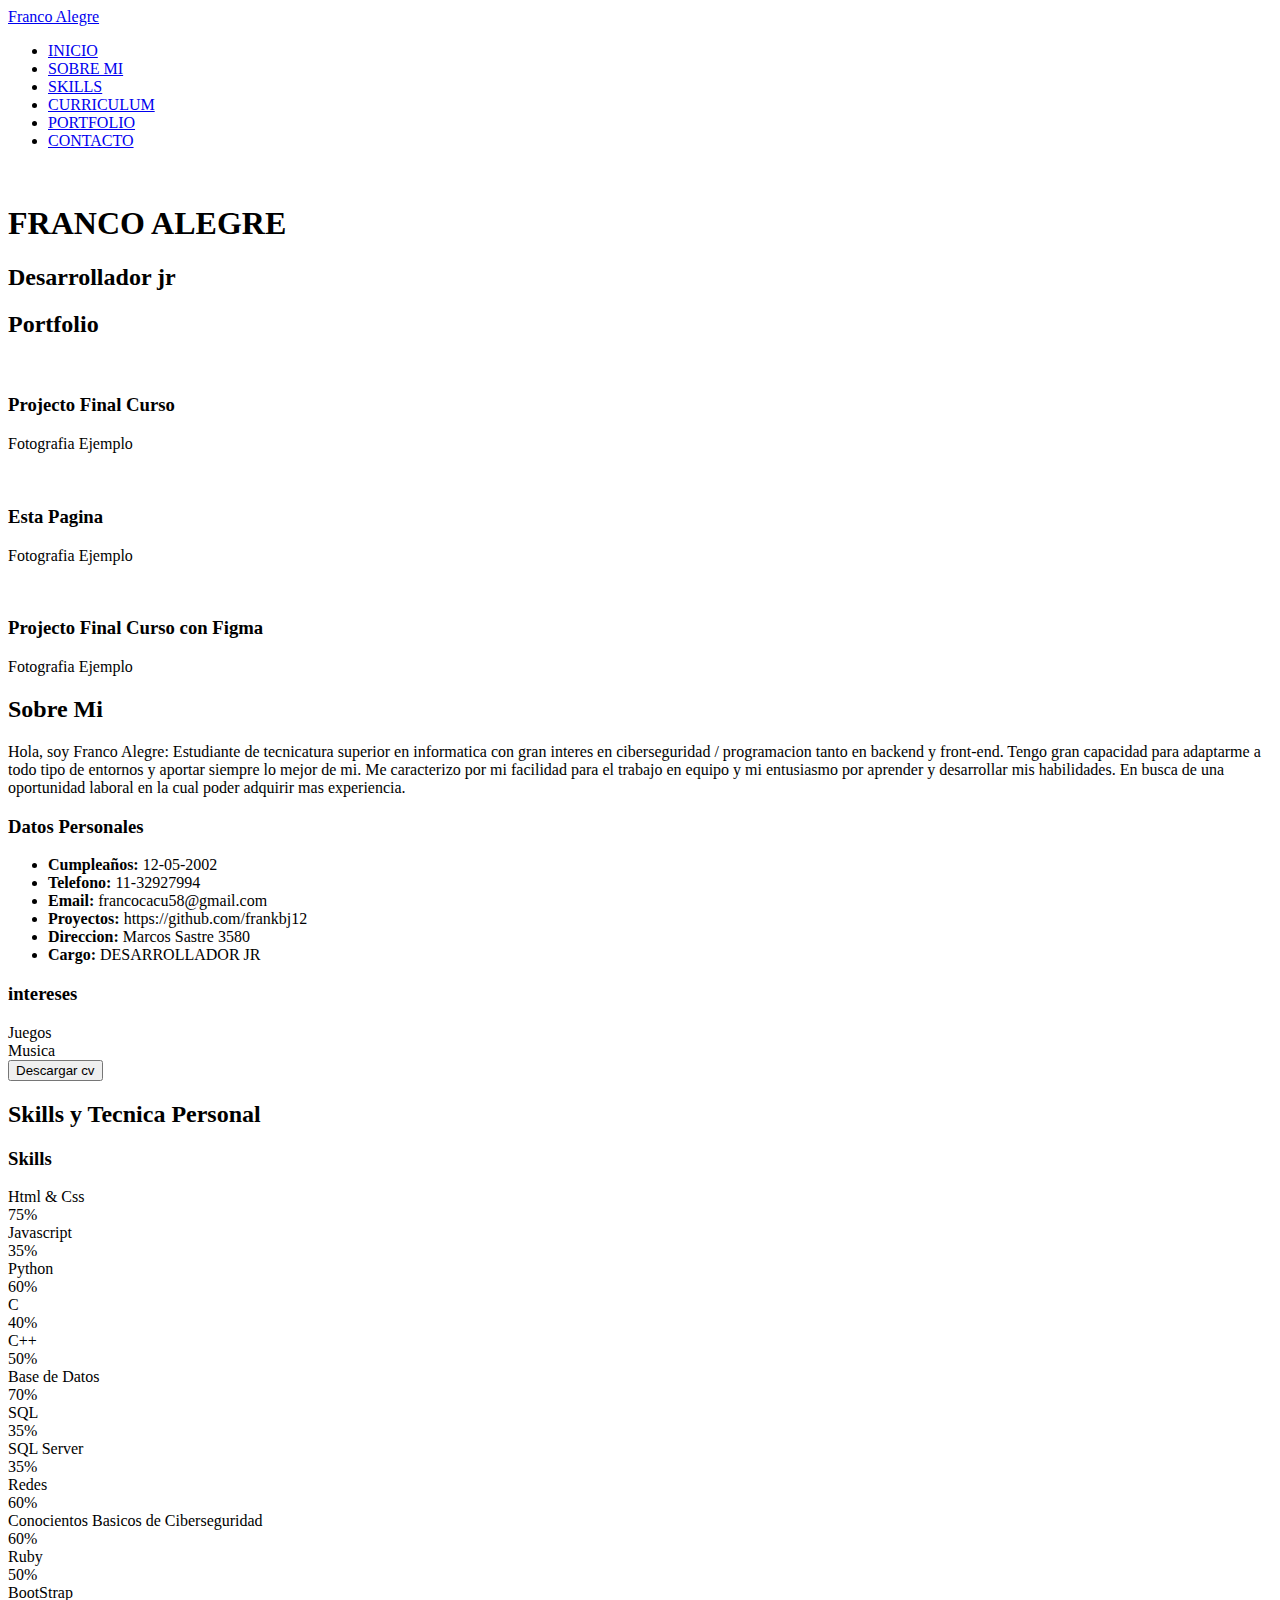
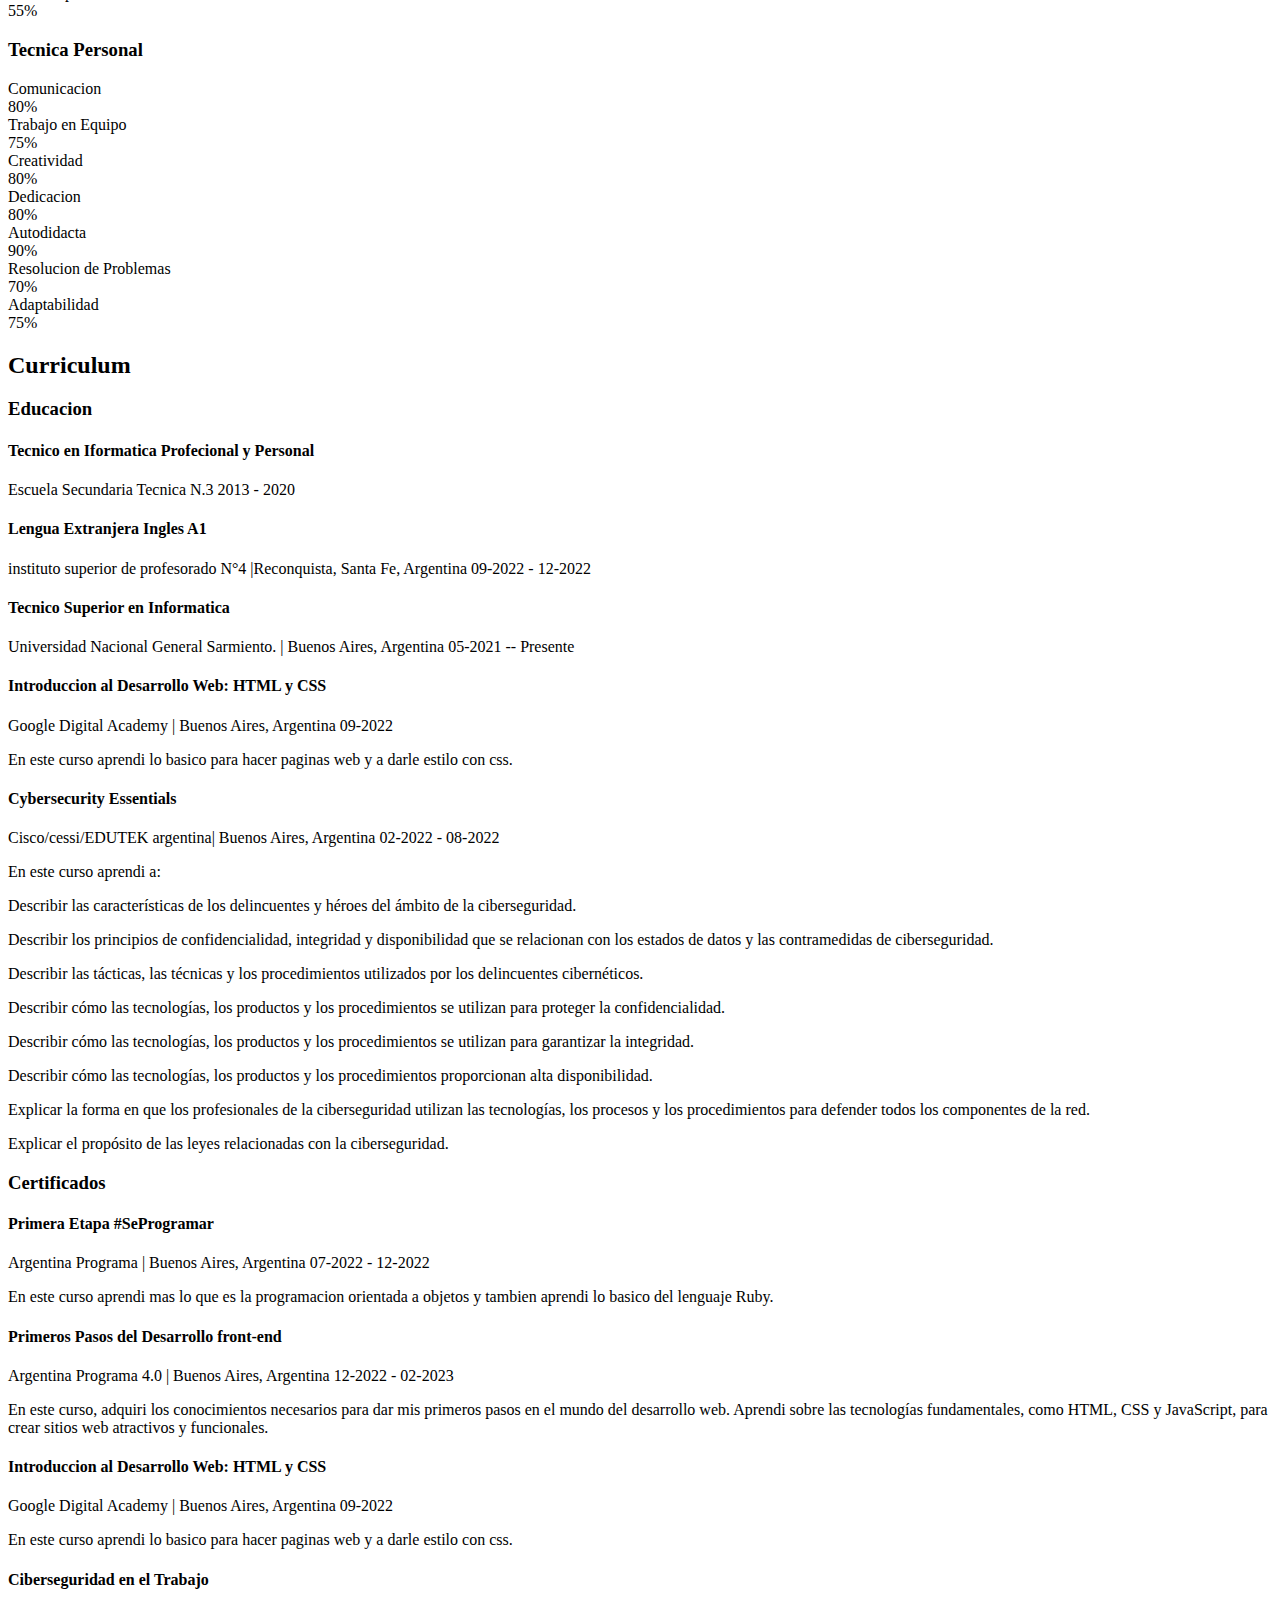
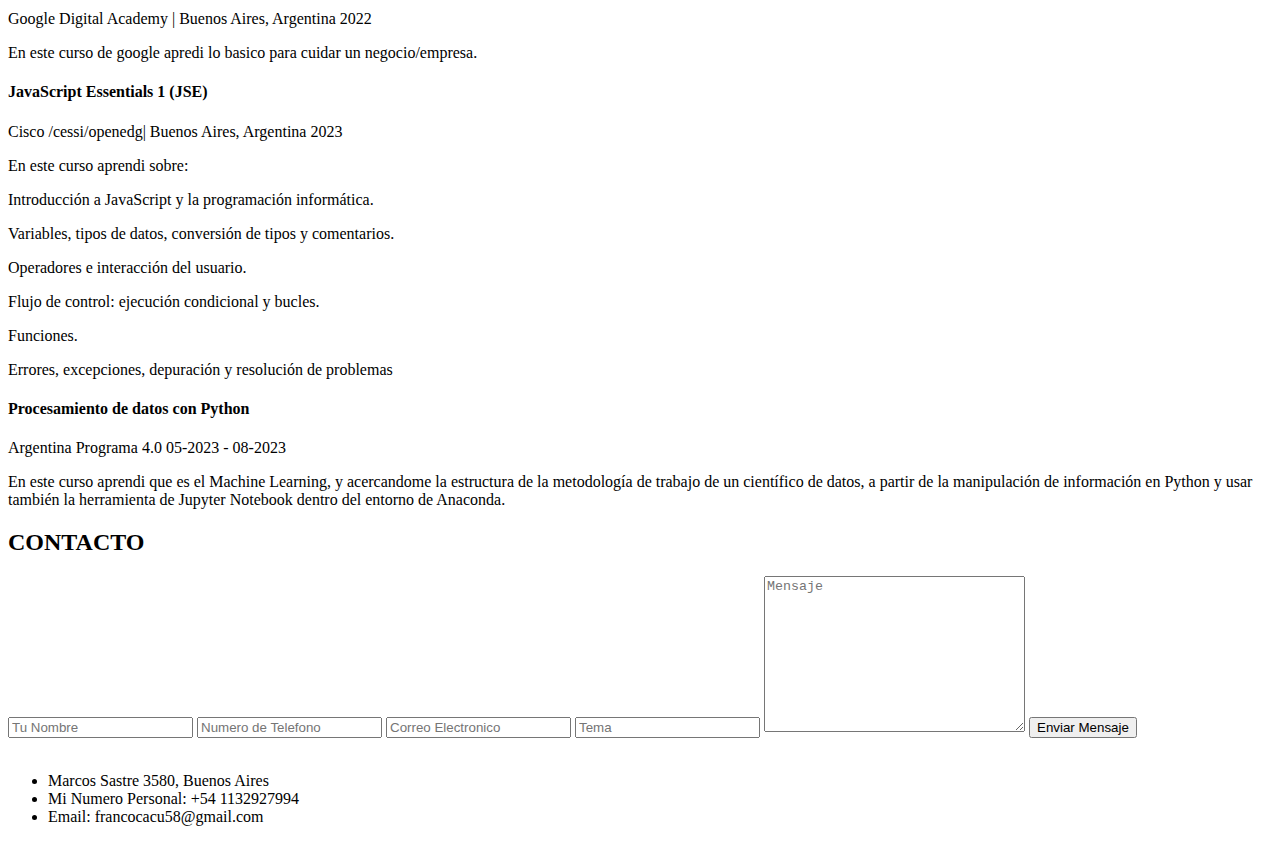
==== webR/index.html @ b2e6edff "cambios en la pagina personal logo y cv" ====
<!DOCTYPE html>
<html lang="en">
<head>
    <meta charset="UTF-8">
    <meta name="viewport" content="width=device-width, initial-scale=1.0">
    <link rel="stylesheet" href="https://cdnjs.cloudflare.com/ajax/libs/font-awesome/6.4.2/css/all.min.css" integrity="sha512-z3gLpd7yknf1YoNbCzqRKc4qyor8gaKU1qmn+CShxbuBusANI9QpRohGBreCFkKxLhei6S9CQXFEbbKuqLg0DA==" crossorigin="anonymous" referrerpolicy="no-referrer" />
    <title>Portfolio</title>
    <link rel="stylesheet" href="style.css">
</head>
<body>
    
    <div class="contenedor-header">
        <header>
            <div class="logo">
                <a href="#">Franco Alegre </a></a>
            </div>
            <nav id="nav">
                <ul>
                    <li><a href="#inicio" onclick="seleccionar()">INICIO</a></li>
                    <li><a href="#sobremi" onclick="seleccionar()">SOBRE MI</a></li>      
                    <li><a href="#skills" onclick="seleccionar()">SKILLS</a></li>   
                    <li><a href="#curriculum" onclick="seleccionar()">CURRICULUM</a></li>   
                    <li><a href="#portfolio" onclick="seleccionar()">PORTFOLIO</a></li>   
                    <li><a href="#contacto" onclick="seleccionar()">CONTACTO</a></li>   
                </ul>
            </nav>
            <div class="nav-responsive" onclick="mostrarOcultarMenu()">
                <i class="fa-solid fa-bars"></i>
            </div>
        </header>
    </div>
    <section id="inicio" class="inicio">
        <div class="contenido-banner">
            <div class="contenedor-img">
                <img src="img/IMG-20211211-WA0140.jpg" alt="">
            </div>
            <h1>FRANCO ALEGRE</h1>
            <h2>Desarrollador jr</h2>
            <div class="redes">
                <a href="#"><i class="fa-brands fa-facebook"></i></a>
                <a href="https://www.linkedin.com/in/franco-alegre-160b20233/"><i class="fa-brands fa-linkedin"></i></a>
                <a href="https://github.com/frankbj12"><i class="fa-brands fa-github"></i></a>
            </div>        
        </div>
   
    </section>
    
    <section id="portfolio" class="portfolio">
        <div class="contenido-section">
            <h2>Portfolio</h2>
            <div class="galeria">
                <div class="proyecto">
                    <img src="img/proeject.png" alt="">
                    <div class="overlay">
                        <h3>Projecto Final Curso</h3>
                        <p>Fotografia Ejemplo</p>
                    </div>
                </div>
                <div class="proyecto">
                    <img src="img/iam.png" alt="">
                    <div class="overlay">
                        <h3>Esta Pagina</h3>
                        <p>Fotografia Ejemplo</p>
                    </div>
                </div>
                <div class="proyecto">
                    <img src="img/RESTAURANT.png" alt="">
                    <div class="overlay">
                        <h3>Projecto Final Curso con Figma</h3>
                        <p>Fotografia Ejemplo</p>
                    </div>
                </div>
            </div>
        </div>
    </section>

    <section id="sobremi" class="sobremi">
        <div class="contenido-section">
            <h2>Sobre Mi</h2>
            <p><span>Hola, soy Franco Alegre</span>: Estudiante de tecnicatura superior en informatica con  gran interes en ciberseguridad / programacion tanto en backend y front-end. Tengo gran capacidad para adaptarme a todo tipo de entornos y aportar siempre lo mejor  de mi. Me caracterizo por mi facilidad para el trabajo en equipo y mi entusiasmo por aprender y desarrollar mis habilidades. En busca de una oportunidad laboral en la cual poder adquirir mas experiencia.</p>
            <div class="fila">
                <div class="col">
                    <h3>Datos Personales</h3>
                    <ul>
                        <li>
                            <strong>Cumpleaños:</strong>
                            12-05-2002
                        </li>
                        <li>
                            <strong>Telefono:</strong>
                            11-32927994
                        </li>
                        <li>
                            <strong>Email:</strong>
                            francocacu58@gmail.com
                        </li>
                        <li>
                            <strong>Proyectos:</strong>
                            https://github.com/frankbj12
                        </li>
                        <li>
                            <strong>Direccion:</strong>
                            Marcos Sastre 3580
                        </li>  
                        <li>
                            <strong>Cargo:</strong>
                            <span>DESARROLLADOR JR</span>
                       </li> 
                    </ul>
                </div>   
            <div class="col">
                <h3>intereses</h3>
                <div class="contenedor-intereses">
                    <div class="interes">
                        <i class="fa-solid fa-gamepad"></i>
                        <span>Juegos</span>
                    </div>
                    <div class="interes">
                        <i class="fa-solid fa-headphones"></i>
                        <span>Musica</span>
                    </div>

                </div>
            </div>
            <button>
                Descargar cv  <a href="img/franco alegre cv.pdf"download="cv-pdf" ><i class="fa-sharp fa-solid fa-download"></i></a>                            
                <span class="overlay"></span>
            </button>
        </div>
    </section>

    <section class="skills" id="skills">
        <div class="contenido-section">
            <h2> Skills y Tecnica Personal</h2>
            <div class="fila">
                <div class="col">
                    <h3> Skills</h3>
                    <div class="skill">
                        <span>Html & Css</span>
                        <div class="barra-skill">
                            <div class="progreso">
                                <span>75%</span>
                            </div>
                        </div>
                    </div>
                    <div class="skill">
                        <span>Javascript</span>
                        <div class="barra-skill">
                            <div class="progreso">
                                <span>35%</span>
                            </div>
                        </div>
                    </div>
                    <div class="skill">
                        <span>Python</span>
                        <div class="barra-skill">
                            <div class="progreso">
                                <span>60%</span>
                            </div>
                        </div>
                    </div>
                    <div class="skill">
                       <span>C</span>
                       <div class="barra-skill">
                            <div class="progreso">
                                <span>40%</span>
                            </div>
                        </div>
                    </div>
                    <div class="skill">
                        <span>C++</span>
                        <div class="barra-skill">
                        <div class="elemento-a-animar"></div>
                            <div class="progreso">
                                <span>50%</span>
                            </div>
                        </div>
                    </div>
                    <div class="skill">
                        <span>Base de Datos</span>
                        <div class="barra-skill">
                            <div class="progreso">
                                <span>70%</span>
                            </div>
                        </div>
                    </div>
                    <div class="skill">
                        <span>SQL</span>
                        <div class="barra-skill">
                            <div class="progreso">
                                <span>35%</span>
                            </div>
                        </div>
                    </div>
                    <div class="skill">
                        <span>SQL Server</span>
                        <div class="barra-skill">
                            <div class="progreso">
                                <span>35%</span>
                            </div>
                        </div>
                    </div>
                    <div class="skill">
                        <span>Redes</span>
                        <div class="barra-skill">
                            <div class="progreso">
                                <span>60%</span>
                            </div>
                        </div>
                    </div>
                    <div class="skill">
                        <span>Conocientos Basicos de Ciberseguridad</span>
                        <div class="barra-skill">
                            <div class="progreso">
                                <span>60%</span>
                            </div>
                      </div>
                    </div>
                    <div class="skill">
                        <span>Ruby</span>
                        <div class="barra-skill">
                            <div class="progreso">
                                <span>50%</span>
                            </div>
                        </div>
                    </div>
                    <div class="skill">
                    <span>BootStrap</span>
                        <div class="barra-skill">
                        <div class="progreso">
                            <span>55%</span>
                        </div>
                    </div>
                </div>
            </div>
            <div class="col">
                <h3>Tecnica Personal</h3>
                <div class="skill">
                    <span>Comunicacion</span>
                    <div class="barra-skill">
                        <div class="progreso">
                            <span>80%</span>
                        </div>
                    </div>
                </div>
                <div class="skill">
                    <span>Trabajo en Equipo</span>
                    <div class="barra-skill">
                        <div class="progreso">
                            <span>75%</span>
                        </div>
                    </div>
                </div>
                <div class="skill">
                    <span>Creatividad</span>
                    <div class="barra-skill">
                        <div class="progreso">
                            <span>80%</span>
                        </div>
                    </div>
                </div>
                <div class="skill">
                   <span>Dedicacion</span>
                   <div class="barra-skill">
                        <div class="progreso">
                            <span>80%</span>
                        </div>
                    </div>
                </div>
                <div class="skill">
                    <span>Autodidacta</span>
                    <div class="barra-skill">
                        <div class="progreso">
                            <span>90%</span>
                        </div>
                    </div>
                </div>
                <div class="skill">
                    <span>Resolucion de Problemas</span>
                    <div class="barra-skill">
                        <div class="progreso">
                            <span>70%</span>
                        </div>
                    </div>
                </div>
                <div class="skill">
                    <span>Adaptabilidad</span>
                    <div class="barra-skill">
                        <div class="progreso">
                            <span>75%</span>
                        </div>
                    </div>
                </div>
            </div>
        </div>
        </div>
    </section>

    <section id="curriculum" class="curriculum">
        <div class="contenido-section">
            <h2>Curriculum</h2>
            <div class="fila">
                <div class="col izquierda">
                    <h3>Educacion</h3>
                    <div class="item izq">
                        <h4>Tecnico en Iformatica Profecional y Personal</h4>
                        <span class="casa">Escuela Secundaria Tecnica N.3</span>
                        <span class="fecha">2013 - 2020</span>
                        <div class="conectori">
                            <div class="circuloi"></div>
                        </div>
                    </div>
                    <div class="item izq">
                        <h4>Lengua Extranjera Ingles A1</h4>
                        <span class="casa">instituto superior de profesorado N°4 |Reconquista, Santa Fe, Argentina</span>
                        <span class="fecha">09-2022 - 12-2022</span>

                        <div class="conectori">
                            <div class="circuloi"></div>
                        </div>
                    </div>
                    <div class="item izq">
                        <h4>Tecnico Superior  en Informatica</h4>
                        <span class="casa">Universidad Nacional General Sarmiento. | Buenos Aires, Argentina</span>
                        <span class="fecha">05-2021 -- Presente</span>

                        <div class="conectori">
                            <div class="circuloi"></div>
                        </div>
                    </div>
                    <div class="item izq">
                        <h4>Introduccion al Desarrollo Web: HTML y CSS</h4>
                        <span class="casa">Google Digital Academy | Buenos Aires, Argentina</span>
                        <span class="fecha"> 09-2022</span>
                        <p>En este curso aprendi lo basico para hacer paginas web y a darle estilo con css.</p>
                        <div class="conectori">
                            <div class="circuloi"></div>
                        </div>
                    </div>
                    <div class="item izq">
                        <h4>Cybersecurity Essentials</h4>
                        <span class="casa">Cisco/cessi/EDUTEK argentina| Buenos Aires, Argentina</span>
                        <span class="fecha">02-2022 - 08-2022</span>
                        <p>En este curso aprendi a:
                        <p>Describir las características de los delincuentes y héroes del ámbito de la ciberseguridad.</p>
                        <p>Describir los principios de confidencialidad, integridad y disponibilidad que se relacionan con los estados de datos y las contramedidas de ciberseguridad.</p>
                        <p>Describir las tácticas, las técnicas y los procedimientos utilizados por los delincuentes cibernéticos.</p>
                        <p>Describir cómo las tecnologías, los productos y los procedimientos se utilizan para proteger la confidencialidad.</p>
                        <p>Describir cómo las tecnologías, los productos y los procedimientos se utilizan para garantizar la integridad.</p>
                        <p>Describir cómo las tecnologías, los productos y los procedimientos proporcionan alta disponibilidad.</p>
                        <p>Explicar la forma en que los profesionales de la ciberseguridad utilizan las tecnologías, los procesos y los procedimientos para defender todos los componentes de la red.</p>
                        <p>Explicar el propósito de las leyes relacionadas con la ciberseguridad.</p>
                        </p>
                        <div class="conectori">
                            <div class="circuloi"></div>
                        </div>
                    </div>
                </div>

                <div class="col derecha">
                    <h3>Certificados</h3>
                    <div class="item der">
                        <h4>Primera Etapa  #SeProgramar</h4>
                        <span class="casa">Argentina Programa | Buenos Aires, Argentina</span>
                        <span class="fecha">07-2022 - 12-2022</span>
                        <p>En este curso aprendi mas lo que es la programacion orientada a objetos y tambien aprendi lo basico del lenguaje Ruby.</p>
                        <div class="conectord">
                            <div class="circulod"></div>
                        </div>
                    </div>
                    <div class="item der">
                        <h4>Primeros Pasos del Desarrollo front-end</h4>
                        <span class="casa">Argentina Programa 4.0 | Buenos Aires, Argentina</span>
                        <span class="fecha">12-2022 - 02-2023</span>
                        <p>En este curso, adquiri los conocimientos necesarios para dar mis primeros pasos en el mundo del desarrollo web. Aprendi sobre las tecnologías fundamentales, como HTML, CSS y JavaScript, para crear sitios web atractivos y funcionales.</p>
                        <div class="conectord">
                            <div class="circulod"></div>
                        </div>
                    </div>
                    <div class="item der">
                        <h4>Introduccion al Desarrollo Web: HTML y CSS</h4>
                        <span class="casa">Google Digital Academy | Buenos Aires, Argentina</span>
                        <span class="fecha"> 09-2022</span>
                        <p>En este curso aprendi lo basico para hacer paginas web y a darle estilo con css.</p>
                        <div class="conectord">
                            <div class="circulod"></div>
                        </div>
                    </div>
                    <div class="item der">
                        <h4>Ciberseguridad en el Trabajo</h4>
                        <span class="casa">Google Digital Academy | Buenos Aires, Argentina</span>
                        <span class="fecha">2022</span>
                        <P>En este curso de google apredi lo basico para cuidar un negocio/empresa.</P>
                        <div class="conectord">
                            <div class="circulod"></div>
                        </div>
                    </div>
                    <div class="item der">
                        <h4>JavaScript Essentials 1 (JSE)</h4>
                        <span class="casa">Cisco /cessi/openedg| Buenos Aires, Argentina</span>
                        <span class="fecha">2023</span>
                        <p>En este curso aprendi sobre:
                        <p>Introducción a JavaScript y la programación informática.</p>
                        <p>Variables, tipos de datos, conversión de tipos y comentarios.</p>
                        <p>Operadores e interacción del usuario.</p>
                        <p>Flujo de control: ejecución condicional y bucles.</p>
                        <p>Funciones.</p>
                        <p>Errores, excepciones, depuración y resolución de problemas</p></p>
                        <div class="conectord">
                            <div class="circulod"></div>
                        </div>
                    </div>
                    <div class="item der">
                        <h4>Procesamiento de datos con Python</h4>
                        <span class="casa">Argentina Programa 4.0</span>
                        <span class="fecha">05-2023 - 08-2023</span>
                        <p>En este curso aprendi que es el  Machine Learning, y acercandome la estructura de la metodología de trabajo de un científico de datos, a partir de la manipulación de información en Python y usar también la herramienta de Jupyter Notebook dentro del entorno de Anaconda.</p>
                        <div class="conectord">
                            <div class="circulod"></div>
                        </div>
                    </div>
                </div>
            </div>
        </div>
    </section>



    <section id="contacto" class="contacto">
        <div class="contenido-section">
            <h2>CONTACTO</h2>
            <div class="fila">
                <!-- -->
                <div class="col">
                    <input type="text" placeholder="Tu Nombre">
                    <input type="text" placeholder="Numero de Telefono">
                    <input type="text" placeholder="Correo Electronico">
                    <input type="text" placeholder="Tema">
                    <textarea name="" id="" cols="30" rows="10" placeholder="Mensaje"></textarea>
                    <button>
                        Enviar Mensaje <i class="fa-solid fa-paper-plane"></i>
                        <span class="overlay"></span>
                    </button>
                </div>
                <!---->
                <div class="col">
                    <img src="img/DemoCreatorRec_2023-08-28 13-22-13_000.jpg" alt="">
                    <div class="info">
                        <ul>
                            <li>
                                <i class="fa-solid fa-location-dot"></i>
                                Marcos Sastre 3580, Buenos Aires
                            </li>
                            <li>
                                <i class="fa-solid fa-mobile-screen-button"></i>
                                Mi Numero Personal: +54 1132927994
                            </li>
                            <li>
                                <i class="fa-solid fa-envelope"></i>
                                Email:  francocacu58@gmail.com
                            </li>
                        </ul>
                    </div>
                </div>
            </div>
        </div>
    </section>

    <footer>
        <a href="#inicio" class="arriba">
            <i class="fa-solid fa-angles-up"></i>
        </a>
        <div class="redes">
            <a href="#"><i class="fa-brands fa-facebook"></i></a>
            <a href="https://www.linkedin.com/in/franco-alegre-160b20233/"><i class="fa-brands fa-linkedin"></i></a>
            <a href="https://github.com/frankbj12"><i class="fa-brands fa-github"></i></a>
        </div> 
    </footer>

    <script src="script.js"></script>
</body>
</html>
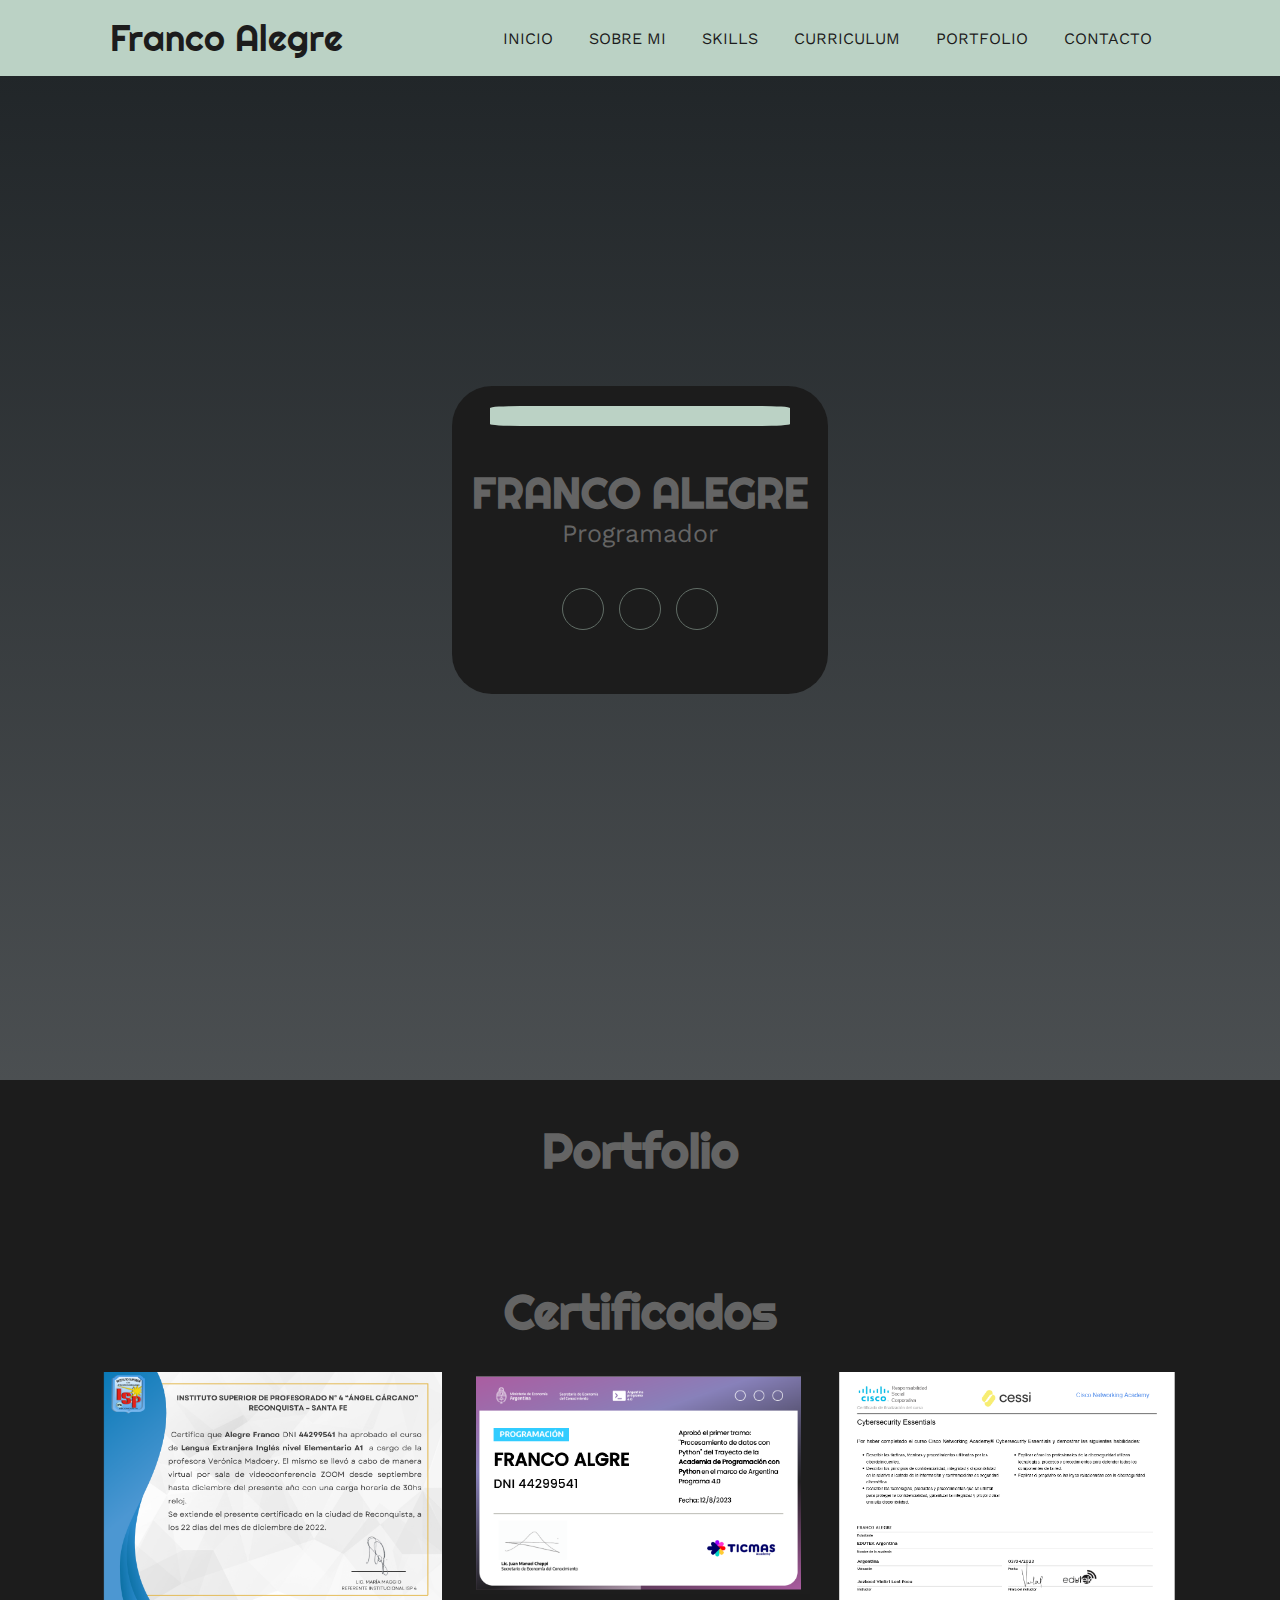
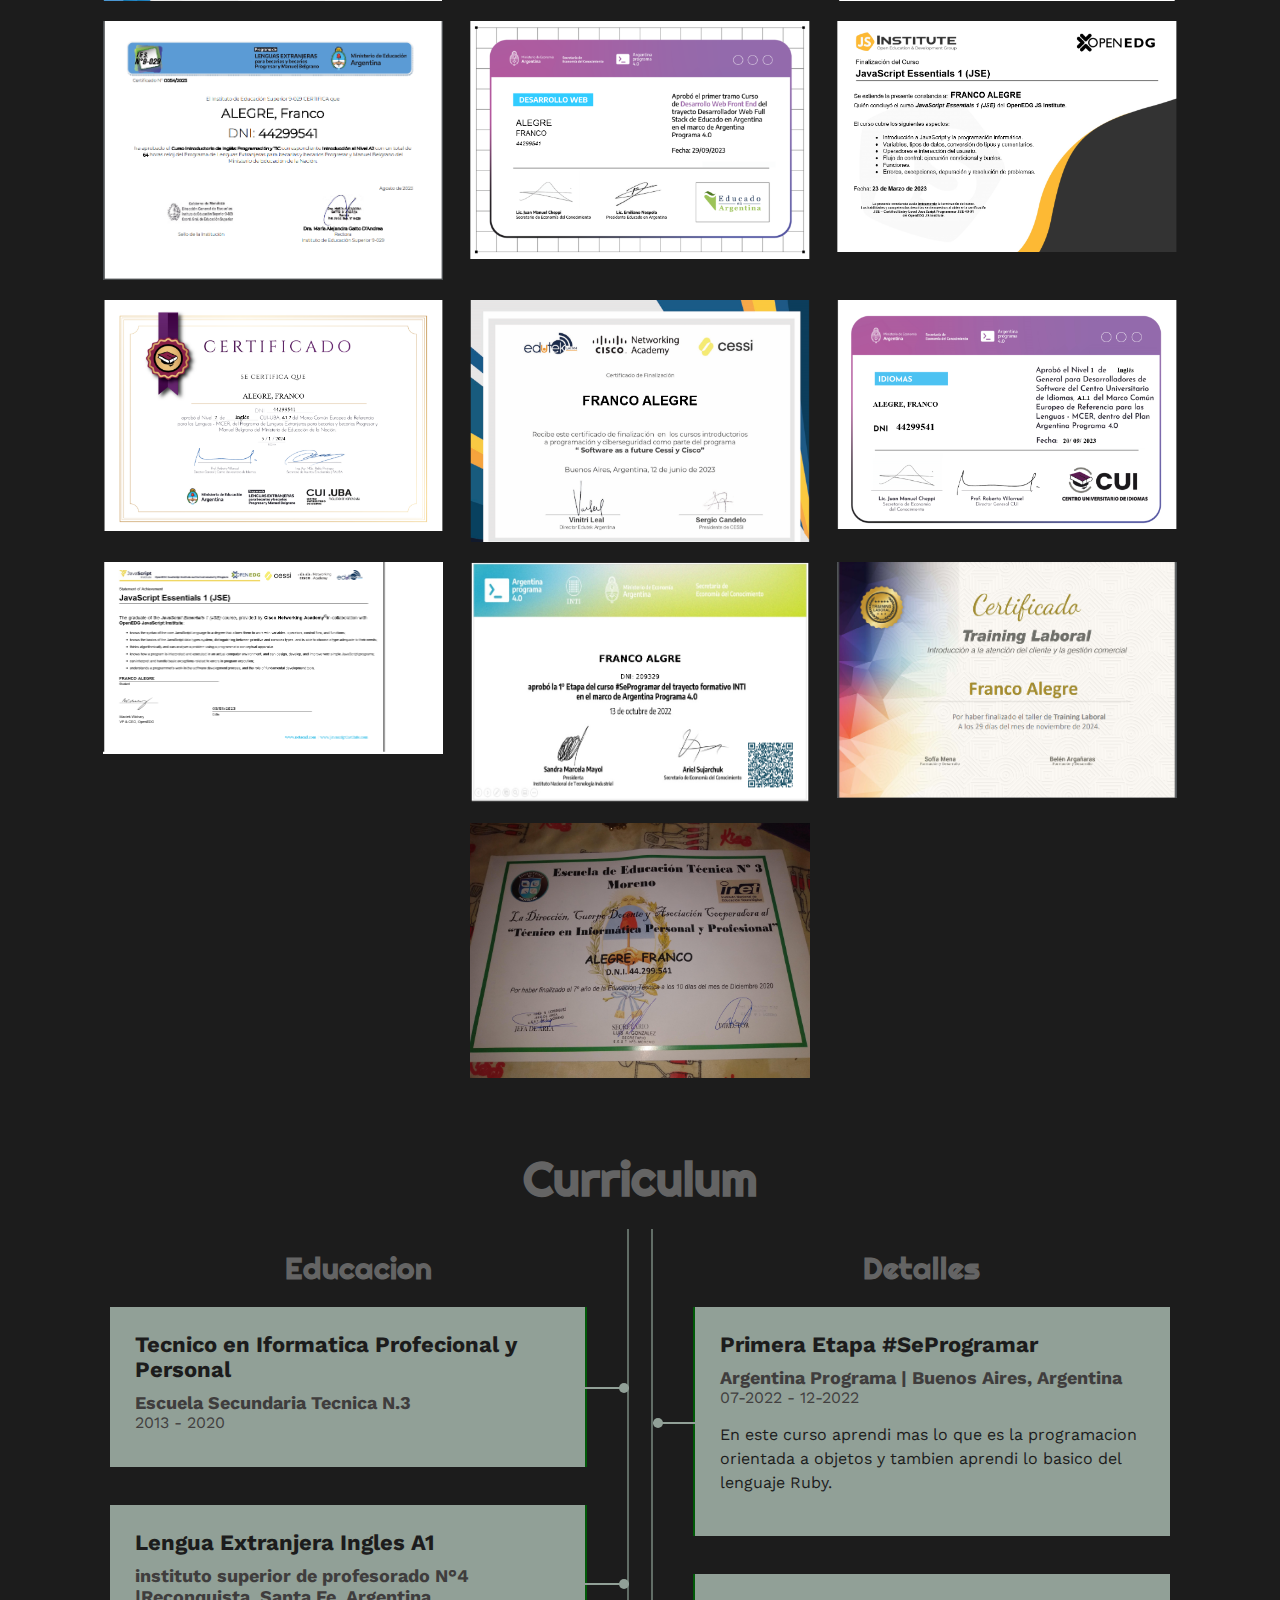
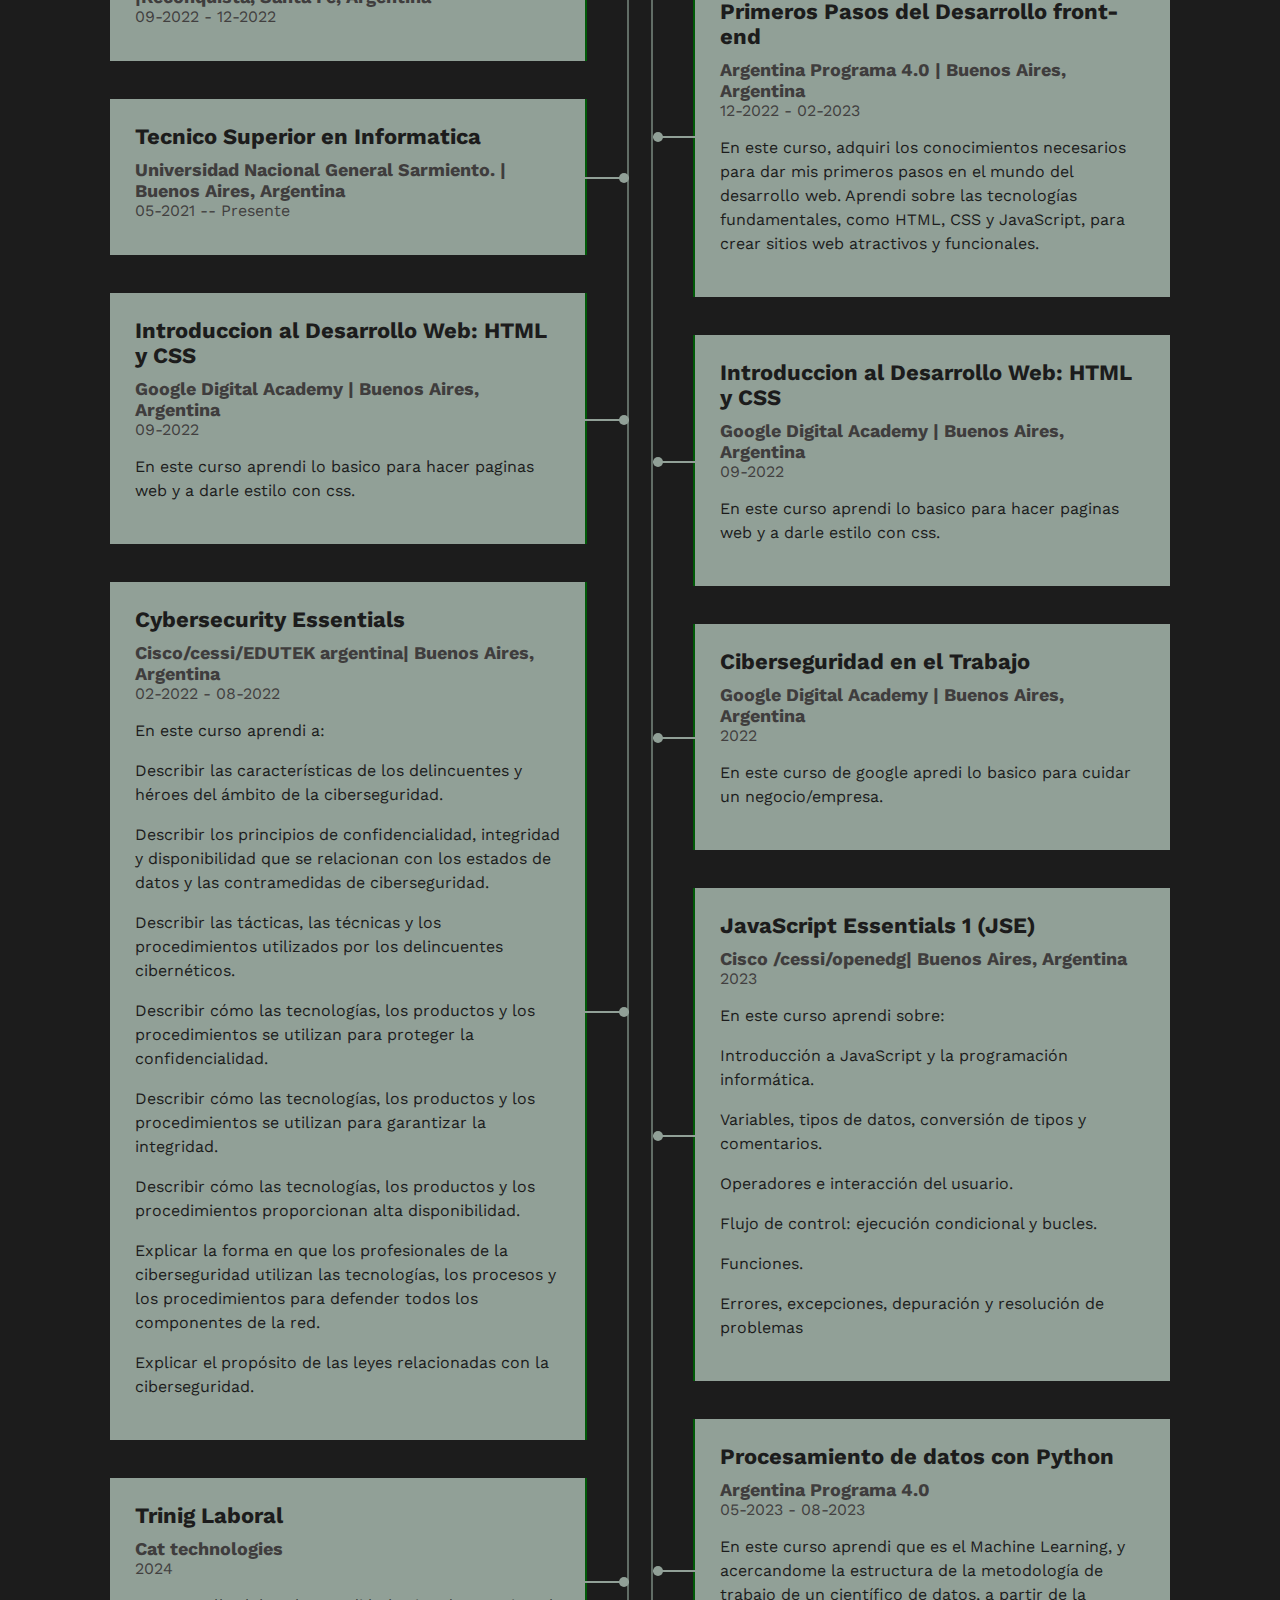
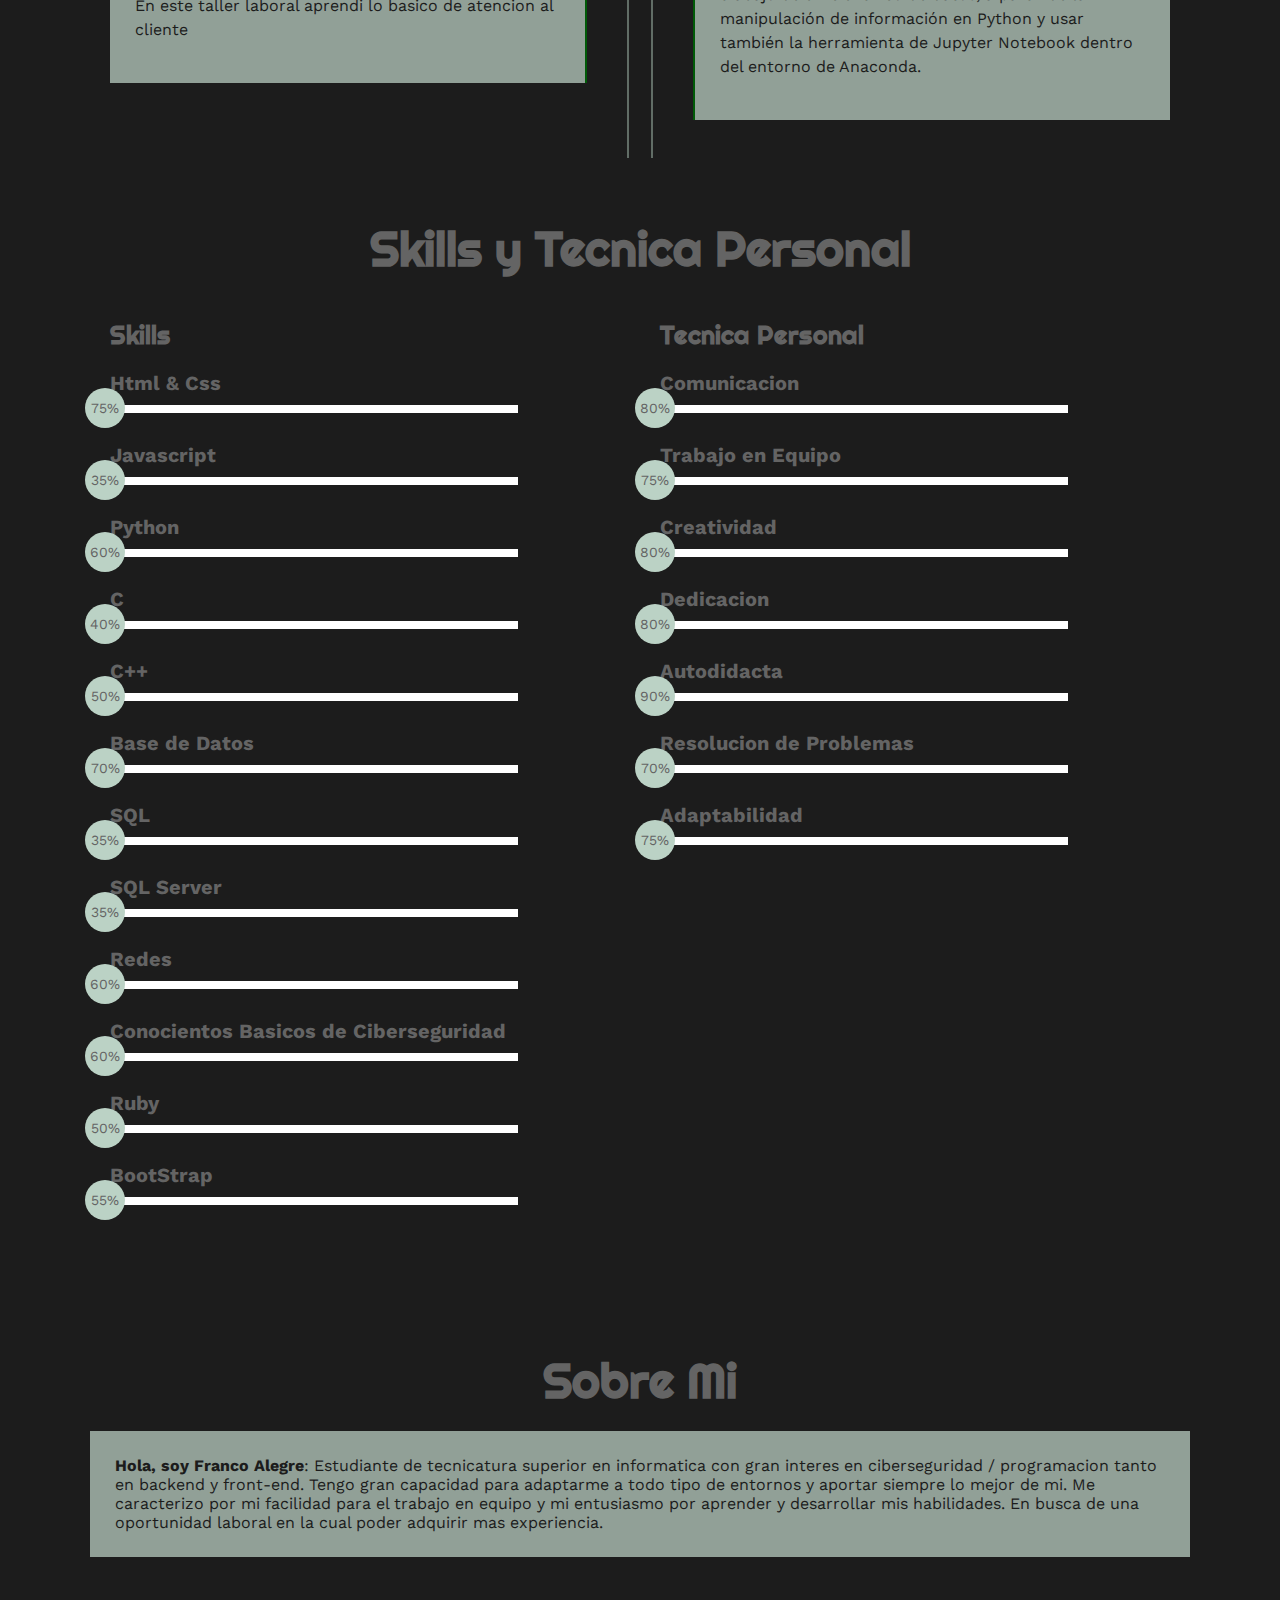
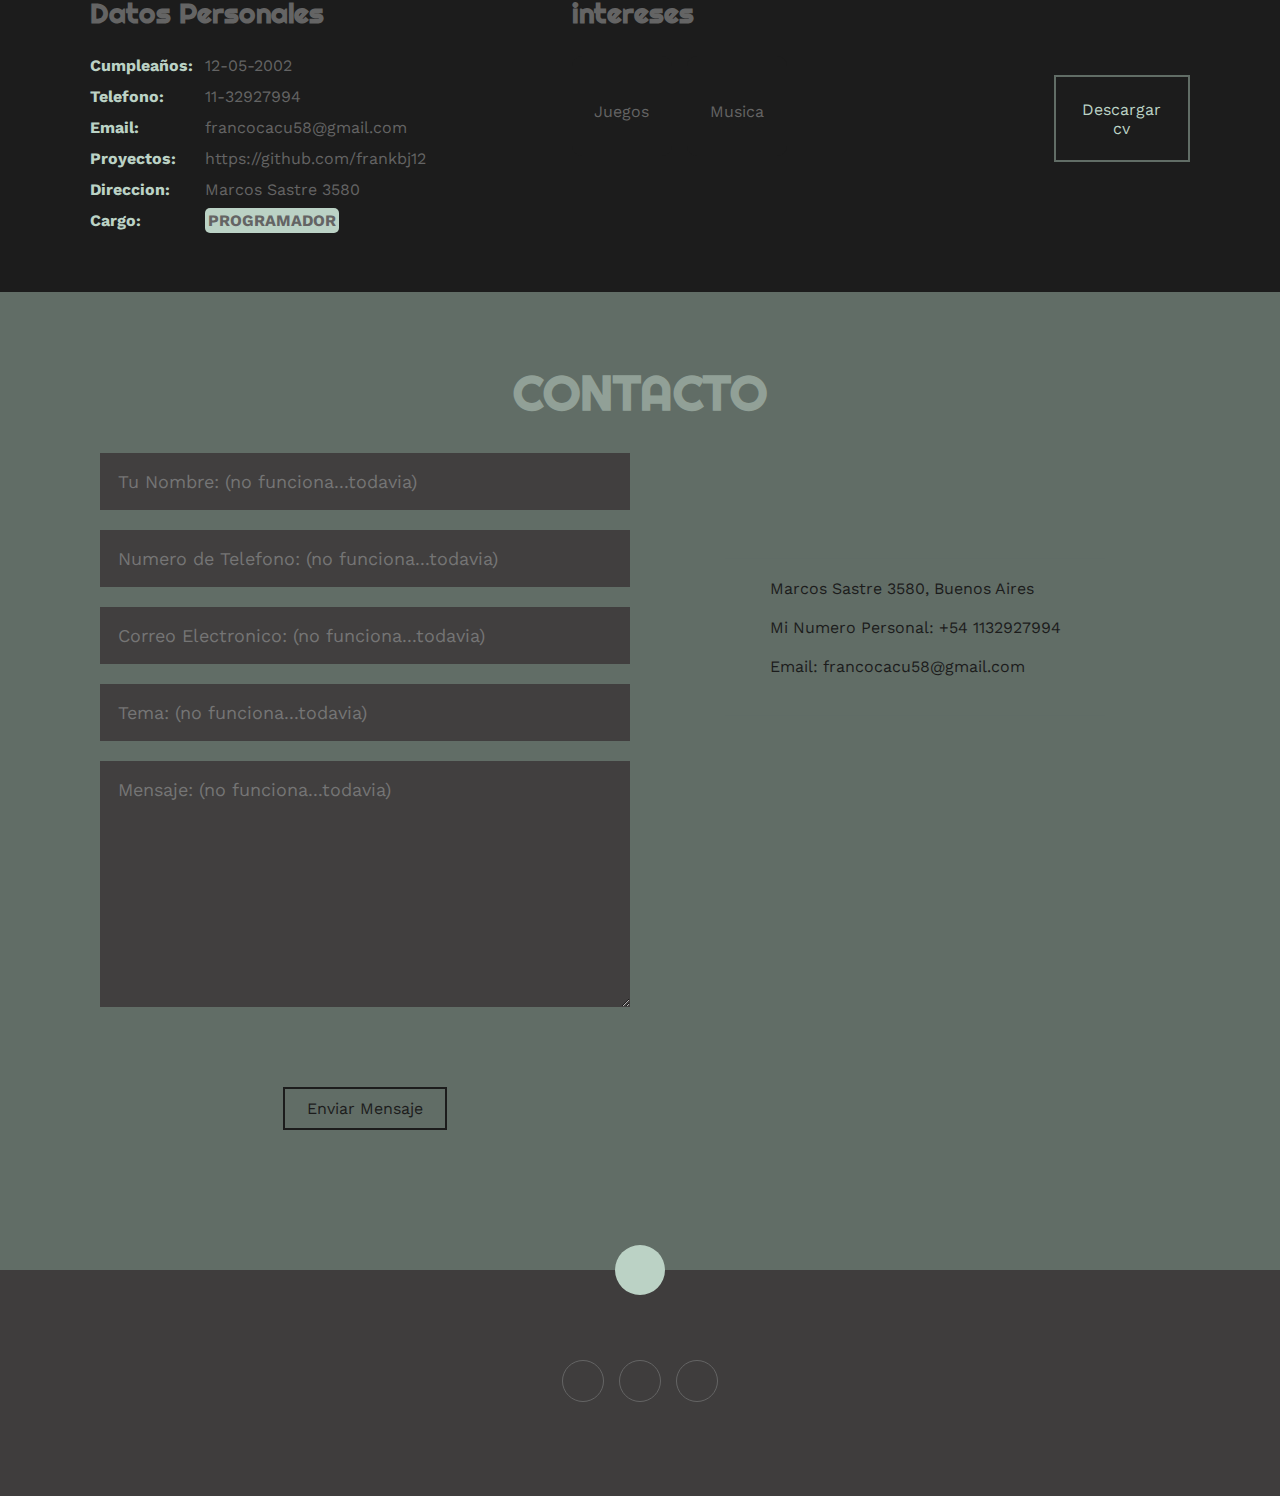
==== commit 900349fd: "actuali" ====
--- a/webR/index.html
+++ b/webR/index.html
@@ -4,9 +4,11 @@
     <meta charset="UTF-8">
     <meta name="viewport" content="width=device-width, initial-scale=1.0">
     <link rel="stylesheet" href="https://cdnjs.cloudflare.com/ajax/libs/font-awesome/6.4.2/css/all.min.css" integrity="sha512-z3gLpd7yknf1YoNbCzqRKc4qyor8gaKU1qmn+CShxbuBusANI9QpRohGBreCFkKxLhei6S9CQXFEbbKuqLg0DA==" crossorigin="anonymous" referrerpolicy="no-referrer" />
-    <title>Portfolio</title>
+    <title>Pagina CV</title>
     <link rel="stylesheet" href="style.css">
+    <link rel="icon" href="img/codess.png">
 </head>
+
 <body>
     
     <div class="contenedor-header">
@@ -35,7 +37,7 @@
                 <img src="img/IMG-20211211-WA0140.jpg" alt="">
             </div>
             <h1>FRANCO ALEGRE</h1>
-            <h2>Desarrollador jr</h2>
+            <h2>Programador</h2>
             <div class="redes">
                 <a href="#"><i class="fa-brands fa-facebook"></i></a>
                 <a href="https://www.linkedin.com/in/franco-alegre-160b20233/"><i class="fa-brands fa-linkedin"></i></a>
@@ -53,27 +55,418 @@
                     <img src="img/proeject.png" alt="">
                     <div class="overlay">
                         <h3>Projecto Final Curso</h3>
-                        <p>Fotografia Ejemplo</p>
+                        <p>Desarrolo web</p>
                     </div>
                 </div>
                 <div class="proyecto">
                     <img src="img/iam.png" alt="">
                     <div class="overlay">
                         <h3>Esta Pagina</h3>
-                        <p>Fotografia Ejemplo</p>
+                        <p></p>
                     </div>
                 </div>
                 <div class="proyecto">
                     <img src="img/RESTAURANT.png" alt="">
                     <div class="overlay">
-                        <h3>Projecto Final Curso con Figma</h3>
-                        <p>Fotografia Ejemplo</p>
-                    </div>
-                </div>
-            </div>
-        </div>
-    </section>
-
+                        <h3>Projecto Final Curso</h3>
+                        <p>Desarrolo web</p>
+                    </div>
+                </div>
+            </div>
+        </div>
+    </section>
+
+    <section id="Certi" class="certi">
+        <div class="contenido-section">
+            <h2>Certificados</h2>
+            <div class="galeria">
+                <div class="proyecto">
+                    <img src="img/ingles A1.png" alt="">
+                    <div class="overlay">
+                    </div>
+                </div>
+                <div class="proyecto">
+                    <img src="img/python datos.png" alt="">
+                    <div class="overlay">
+
+                    </div>
+                </div>
+                <div class="proyecto">
+                    <img src="img/Cisco ciberseguridad.png" alt="">
+                    <div class="overlay">
+                    
+                    </div>
+                </div>
+                <div class="proyecto">
+                    <img src="img/INLES IT a2.png" alt="">
+                    <div class="overlay">
+                        
+                    </div>
+                </div>
+                
+                <div class="proyecto">
+                    <img src="img/Desarrollo web front end.png" alt="">
+                    <div class="overlay">
+                        
+                    </div>
+                </div>
+                <div class="proyecto">
+                    <img src="img/JavaScript 2.png" alt="">
+                    <div class="overlay">
+                        
+                    </div>
+                </div>
+                <div class="proyecto">
+                    <img src="img/ingles A2.png" alt="">
+                    <div class="overlay">
+                       
+                    </div>
+                </div>
+                <div class="proyecto">
+                    <img src="img/Programacion y ciber.png" alt="">
+                    <div class="overlay">
+                        
+                    </div>
+                </div>
+                <div class="proyecto">
+                    <img src="img/ingles a1.1.png" alt="">
+                    <div class="overlay">
+                        
+                    </div>
+                </div>
+                <div class="proyecto">
+                    <img src="img/JavaScript 1.png" alt="">
+                    <div class="overlay">
+                       
+                    </div>
+                </div>
+                <div class="proyecto">
+                    <img src="img/SE PROGRMAR 1ra.png" alt="">
+                    <div class="overlay">
+                        
+                    </div>
+                </div>
+                <div class="proyecto">
+                    <img src="img/trainig laboral.png" alt="">
+                    <div class="overlay">
+                        
+                    </div>
+                </div>
+                <div class="proyecto">
+                    <img src="img/titulo esstnc.jpg" alt="">
+                    <div class="overlay">
+                        
+                    </div>
+                </div>
+                
+            </div>
+        </div>
+    </section>
+
+    <section id="curriculum" class="curriculum">
+        <div class="contenido-section">
+            <h2>Curriculum</h2>
+            <div class="fila">
+                <div class="col izquierda">
+                    <h3>Educacion</h3>
+                    <div class="item izq">
+                        <h4>Tecnico en Iformatica Profecional y Personal</h4>
+                        <span class="casa">Escuela Secundaria Tecnica N.3</span>
+                        <span class="fecha">2013 - 2020</span>
+                        <div class="conectori">
+                            <div class="circuloi"></div>
+                        </div>
+                    </div>
+                    <div class="item izq">
+                        <h4>Lengua Extranjera Ingles A1</h4>
+                        <span class="casa">instituto superior de profesorado N°4 |Reconquista, Santa Fe, Argentina</span>
+                        <span class="fecha">09-2022 - 12-2022</span>
+
+                        <div class="conectori">
+                            <div class="circuloi"></div>
+                        </div>
+                    </div>
+                    <div class="item izq">
+                        <h4>Tecnico Superior  en Informatica</h4>
+                        <span class="casa">Universidad Nacional General Sarmiento. | Buenos Aires, Argentina</span>
+                        <span class="fecha">05-2021 -- Presente</span>
+
+                        <div class="conectori">
+                            <div class="circuloi"></div>
+                        </div>
+                    </div>
+                    <div class="item izq">
+                        <h4>Introduccion al Desarrollo Web: HTML y CSS</h4>
+                        <span class="casa">Google Digital Academy | Buenos Aires, Argentina</span>
+                        <span class="fecha"> 09-2022</span>
+                        <p>En este curso aprendi lo basico para hacer paginas web y a darle estilo con css.</p>
+                        <div class="conectori">
+                            <div class="circuloi"></div>
+                        </div>
+                    </div>
+                    <div class="item izq">
+                        <h4>Cybersecurity Essentials</h4>
+                        <span class="casa">Cisco/cessi/EDUTEK argentina| Buenos Aires, Argentina</span>
+                        <span class="fecha">02-2022 - 08-2022</span>
+                        <p>En este curso aprendi a:
+                        <p>Describir las características de los delincuentes y héroes del ámbito de la ciberseguridad.</p>
+                        <p>Describir los principios de confidencialidad, integridad y disponibilidad que se relacionan con los estados de datos y las contramedidas de ciberseguridad.</p>
+                        <p>Describir las tácticas, las técnicas y los procedimientos utilizados por los delincuentes cibernéticos.</p>
+                        <p>Describir cómo las tecnologías, los productos y los procedimientos se utilizan para proteger la confidencialidad.</p>
+                        <p>Describir cómo las tecnologías, los productos y los procedimientos se utilizan para garantizar la integridad.</p>
+                        <p>Describir cómo las tecnologías, los productos y los procedimientos proporcionan alta disponibilidad.</p>
+                        <p>Explicar la forma en que los profesionales de la ciberseguridad utilizan las tecnologías, los procesos y los procedimientos para defender todos los componentes de la red.</p>
+                        <p>Explicar el propósito de las leyes relacionadas con la ciberseguridad.</p>
+                        </p>
+                        <div class="conectori">
+                            <div class="circuloi"></div>
+                        </div>
+                    </div>
+                    <div class="item izq">
+                        <h4>Trinig Laboral</h4>
+                        <span class="casa">Cat technologies</span>
+                        <span class="fecha">2024</span>
+                        <p>En este taller laboral aprendi lo basico de atencion al cliente</p>
+                        <div class="conectori">
+                            <div class="circuloi"></div>
+                        </div>
+                    </div>
+                </div>
+
+                <div class="col derecha">
+                    <h3>Detalles</h3>
+                    <div class="item der">
+                        <h4>Primera Etapa  #SeProgramar</h4>
+                        <span class="casa">Argentina Programa | Buenos Aires, Argentina</span>
+                        <span class="fecha">07-2022 - 12-2022</span>
+                        <p>En este curso aprendi mas lo que es la programacion orientada a objetos y tambien aprendi lo basico del lenguaje Ruby.</p>
+                        <div class="conectord">
+                            <div class="circulod"></div>
+                        </div>
+                    </div>
+                    <div class="item der">
+                        <h4>Primeros Pasos del Desarrollo front-end</h4>
+                        <span class="casa">Argentina Programa 4.0 | Buenos Aires, Argentina</span>
+                        <span class="fecha">12-2022 - 02-2023</span>
+                        <p>En este curso, adquiri los conocimientos necesarios para dar mis primeros pasos en el mundo del desarrollo web. Aprendi sobre las tecnologías fundamentales, como HTML, CSS y JavaScript, para crear sitios web atractivos y funcionales.</p>
+                        <div class="conectord">
+                            <div class="circulod"></div>
+                        </div>
+                    </div>
+                    <div class="item der">
+                        <h4>Introduccion al Desarrollo Web: HTML y CSS</h4>
+                        <span class="casa">Google Digital Academy | Buenos Aires, Argentina</span>
+                        <span class="fecha"> 09-2022</span>
+                        <p>En este curso aprendi lo basico para hacer paginas web y a darle estilo con css.</p>
+                        <div class="conectord">
+                            <div class="circulod"></div>
+                        </div>
+                    </div>
+                    <div class="item der">
+                        <h4>Ciberseguridad en el Trabajo</h4>
+                        <span class="casa">Google Digital Academy | Buenos Aires, Argentina</span>
+                        <span class="fecha">2022</span>
+                        <P>En este curso de google apredi lo basico para cuidar un negocio/empresa.</P>
+                        <div class="conectord">
+                            <div class="circulod"></div>
+                        </div>
+                    </div>
+                    <div class="item der">
+                        <h4>JavaScript Essentials 1 (JSE)</h4>
+                        <span class="casa">Cisco /cessi/openedg| Buenos Aires, Argentina</span>
+                        <span class="fecha">2023</span>
+                        <p>En este curso aprendi sobre:
+                        <p>Introducción a JavaScript y la programación informática.</p>
+                        <p>Variables, tipos de datos, conversión de tipos y comentarios.</p>
+                        <p>Operadores e interacción del usuario.</p>
+                        <p>Flujo de control: ejecución condicional y bucles.</p>
+                        <p>Funciones.</p>
+                        <p>Errores, excepciones, depuración y resolución de problemas</p></p>
+                        <div class="conectord">
+                            <div class="circulod"></div>
+                        </div>
+                    </div>
+                    <div class="item der">
+                        <h4>Procesamiento de datos con Python</h4>
+                        <span class="casa">Argentina Programa 4.0</span>
+                        <span class="fecha">05-2023 - 08-2023</span>
+                        <p>En este curso aprendi que es el  Machine Learning, y acercandome la estructura de la metodología de trabajo de un científico de datos, a partir de la manipulación de información en Python y usar también la herramienta de Jupyter Notebook dentro del entorno de Anaconda.</p>
+                        <div class="conectord">
+                            <div class="circulod"></div>
+                        </div>
+                    </div>
+                </div>
+            </div>
+        </div>
+    </section>
+
+    <section class="skills" id="skills">
+        <div class="contenido-section">
+            <h2> Skills y Tecnica Personal</h2>
+            <div class="fila">
+                <div class="col">
+                    <h3> Skills</h3>
+                    <div class="skill">
+                        <span>Html & Css</span>
+                        <div class="barra-skill">
+                            <div class="progreso">
+                                <span>75%</span>
+                            </div>
+                        </div>
+                    </div>
+                    <div class="skill">
+                        <span>Javascript</span>
+                        <div class="barra-skill">
+                            <div class="progreso">
+                                <span>35%</span>
+                            </div>
+                        </div>
+                    </div>
+                    <div class="skill">
+                        <span>Python</span>
+                        <div class="barra-skill">
+                            <div class="progreso">
+                                <span>60%</span>
+                            </div>
+                        </div>
+                    </div>
+                    <div class="skill">
+                       <span>C</span>
+                       <div class="barra-skill">
+                            <div class="progreso">
+                                <span>40%</span>
+                            </div>
+                        </div>
+                    </div>
+                    <div class="skill">
+                        <span>C++</span>
+                        <div class="barra-skill">
+                        <div class="elemento-a-animar"></div>
+                            <div class="progreso">
+                                <span>50%</span>
+                            </div>
+                        </div>
+                    </div>
+                    <div class="skill">
+                        <span>Base de Datos</span>
+                        <div class="barra-skill">
+                            <div class="progreso">
+                                <span>70%</span>
+                            </div>
+                        </div>
+                    </div>
+                    <div class="skill">
+                        <span>SQL</span>
+                        <div class="barra-skill">
+                            <div class="progreso">
+                                <span>35%</span>
+                            </div>
+                        </div>
+                    </div>
+                    <div class="skill">
+                        <span>SQL Server</span>
+                        <div class="barra-skill">
+                            <div class="progreso">
+                                <span>35%</span>
+                            </div>
+                        </div>
+                    </div>
+                    <div class="skill">
+                        <span>Redes</span>
+                        <div class="barra-skill">
+                            <div class="progreso">
+                                <span>60%</span>
+                            </div>
+                        </div>
+                    </div>
+                    <div class="skill">
+                        <span>Conocientos Basicos de Ciberseguridad</span>
+                        <div class="barra-skill">
+                            <div class="progreso">
+                                <span>60%</span>
+                            </div>
+                      </div>
+                    </div>
+                    <div class="skill">
+                        <span>Ruby</span>
+                        <div class="barra-skill">
+                            <div class="progreso">
+                                <span>50%</span>
+                            </div>
+                        </div>
+                    </div>
+                    <div class="skill">
+                    <span>BootStrap</span>
+                        <div class="barra-skill">
+                        <div class="progreso">
+                            <span>55%</span>
+                        </div>
+                    </div>
+                </div>
+            </div>
+            <div class="col">
+                <h3>Tecnica Personal</h3>
+                <div class="skill">
+                    <span>Comunicacion</span>
+                    <div class="barra-skill">
+                        <div class="progreso">
+                            <span>80%</span>
+                        </div>
+                    </div>
+                </div>
+                <div class="skill">
+                    <span>Trabajo en Equipo</span>
+                    <div class="barra-skill">
+                        <div class="progreso">
+                            <span>75%</span>
+                        </div>
+                    </div>
+                </div>
+                <div class="skill">
+                    <span>Creatividad</span>
+                    <div class="barra-skill">
+                        <div class="progreso">
+                            <span>80%</span>
+                        </div>
+                    </div>
+                </div>
+                <div class="skill">
+                   <span>Dedicacion</span>
+                   <div class="barra-skill">
+                        <div class="progreso">
+                            <span>80%</span>
+                        </div>
+                    </div>
+                </div>
+                <div class="skill">
+                    <span>Autodidacta</span>
+                    <div class="barra-skill">
+                        <div class="progreso">
+                            <span>90%</span>
+                        </div>
+                    </div>
+                </div>
+                <div class="skill">
+                    <span>Resolucion de Problemas</span>
+                    <div class="barra-skill">
+                        <div class="progreso">
+                            <span>70%</span>
+                        </div>
+                    </div>
+                </div>
+                <div class="skill">
+                    <span>Adaptabilidad</span>
+                    <div class="barra-skill">
+                        <div class="progreso">
+                            <span>75%</span>
+                        </div>
+                    </div>
+                </div>
+            </div>
+        </div>
+        </div>
+    </section>
+    
     <section id="sobremi" class="sobremi">
         <div class="contenido-section">
             <h2>Sobre Mi</h2>
@@ -104,7 +497,7 @@
                         </li>  
                         <li>
                             <strong>Cargo:</strong>
-                            <span>DESARROLLADOR JR</span>
+                            <span>PROGRAMADOR </span>
                        </li> 
                     </ul>
                 </div>   
@@ -123,308 +516,11 @@
                 </div>
             </div>
             <button>
-                Descargar cv  <a href="img/franco alegre cv.pdf"download="cv-pdf" ><i class="fa-sharp fa-solid fa-download"></i></a>                            
+                Descargar cv  <a href="img/cv 2025.pdf"download="cv-pdf" ><i class="fa-sharp fa-solid fa-download"></i></a>                            
                 <span class="overlay"></span>
             </button>
         </div>
     </section>
-
-    <section class="skills" id="skills">
-        <div class="contenido-section">
-            <h2> Skills y Tecnica Personal</h2>
-            <div class="fila">
-                <div class="col">
-                    <h3> Skills</h3>
-                    <div class="skill">
-                        <span>Html & Css</span>
-                        <div class="barra-skill">
-                            <div class="progreso">
-                                <span>75%</span>
-                            </div>
-                        </div>
-                    </div>
-                    <div class="skill">
-                        <span>Javascript</span>
-                        <div class="barra-skill">
-                            <div class="progreso">
-                                <span>35%</span>
-                            </div>
-                        </div>
-                    </div>
-                    <div class="skill">
-                        <span>Python</span>
-                        <div class="barra-skill">
-                            <div class="progreso">
-                                <span>60%</span>
-                            </div>
-                        </div>
-                    </div>
-                    <div class="skill">
-                       <span>C</span>
-                       <div class="barra-skill">
-                            <div class="progreso">
-                                <span>40%</span>
-                            </div>
-                        </div>
-                    </div>
-                    <div class="skill">
-                        <span>C++</span>
-                        <div class="barra-skill">
-                        <div class="elemento-a-animar"></div>
-                            <div class="progreso">
-                                <span>50%</span>
-                            </div>
-                        </div>
-                    </div>
-                    <div class="skill">
-                        <span>Base de Datos</span>
-                        <div class="barra-skill">
-                            <div class="progreso">
-                                <span>70%</span>
-                            </div>
-                        </div>
-                    </div>
-                    <div class="skill">
-                        <span>SQL</span>
-                        <div class="barra-skill">
-                            <div class="progreso">
-                                <span>35%</span>
-                            </div>
-                        </div>
-                    </div>
-                    <div class="skill">
-                        <span>SQL Server</span>
-                        <div class="barra-skill">
-                            <div class="progreso">
-                                <span>35%</span>
-                            </div>
-                        </div>
-                    </div>
-                    <div class="skill">
-                        <span>Redes</span>
-                        <div class="barra-skill">
-                            <div class="progreso">
-                                <span>60%</span>
-                            </div>
-                        </div>
-                    </div>
-                    <div class="skill">
-                        <span>Conocientos Basicos de Ciberseguridad</span>
-                        <div class="barra-skill">
-                            <div class="progreso">
-                                <span>60%</span>
-                            </div>
-                      </div>
-                    </div>
-                    <div class="skill">
-                        <span>Ruby</span>
-                        <div class="barra-skill">
-                            <div class="progreso">
-                                <span>50%</span>
-                            </div>
-                        </div>
-                    </div>
-                    <div class="skill">
-                    <span>BootStrap</span>
-                        <div class="barra-skill">
-                        <div class="progreso">
-                            <span>55%</span>
-                        </div>
-                    </div>
-                </div>
-            </div>
-            <div class="col">
-                <h3>Tecnica Personal</h3>
-                <div class="skill">
-                    <span>Comunicacion</span>
-                    <div class="barra-skill">
-                        <div class="progreso">
-                            <span>80%</span>
-                        </div>
-                    </div>
-                </div>
-                <div class="skill">
-                    <span>Trabajo en Equipo</span>
-                    <div class="barra-skill">
-                        <div class="progreso">
-                            <span>75%</span>
-                        </div>
-                    </div>
-                </div>
-                <div class="skill">
-                    <span>Creatividad</span>
-                    <div class="barra-skill">
-                        <div class="progreso">
-                            <span>80%</span>
-                        </div>
-                    </div>
-                </div>
-                <div class="skill">
-                   <span>Dedicacion</span>
-                   <div class="barra-skill">
-                        <div class="progreso">
-                            <span>80%</span>
-                        </div>
-                    </div>
-                </div>
-                <div class="skill">
-                    <span>Autodidacta</span>
-                    <div class="barra-skill">
-                        <div class="progreso">
-                            <span>90%</span>
-                        </div>
-                    </div>
-                </div>
-                <div class="skill">
-                    <span>Resolucion de Problemas</span>
-                    <div class="barra-skill">
-                        <div class="progreso">
-                            <span>70%</span>
-                        </div>
-                    </div>
-                </div>
-                <div class="skill">
-                    <span>Adaptabilidad</span>
-                    <div class="barra-skill">
-                        <div class="progreso">
-                            <span>75%</span>
-                        </div>
-                    </div>
-                </div>
-            </div>
-        </div>
-        </div>
-    </section>
-
-    <section id="curriculum" class="curriculum">
-        <div class="contenido-section">
-            <h2>Curriculum</h2>
-            <div class="fila">
-                <div class="col izquierda">
-                    <h3>Educacion</h3>
-                    <div class="item izq">
-                        <h4>Tecnico en Iformatica Profecional y Personal</h4>
-                        <span class="casa">Escuela Secundaria Tecnica N.3</span>
-                        <span class="fecha">2013 - 2020</span>
-                        <div class="conectori">
-                            <div class="circuloi"></div>
-                        </div>
-                    </div>
-                    <div class="item izq">
-                        <h4>Lengua Extranjera Ingles A1</h4>
-                        <span class="casa">instituto superior de profesorado N°4 |Reconquista, Santa Fe, Argentina</span>
-                        <span class="fecha">09-2022 - 12-2022</span>
-
-                        <div class="conectori">
-                            <div class="circuloi"></div>
-                        </div>
-                    </div>
-                    <div class="item izq">
-                        <h4>Tecnico Superior  en Informatica</h4>
-                        <span class="casa">Universidad Nacional General Sarmiento. | Buenos Aires, Argentina</span>
-                        <span class="fecha">05-2021 -- Presente</span>
-
-                        <div class="conectori">
-                            <div class="circuloi"></div>
-                        </div>
-                    </div>
-                    <div class="item izq">
-                        <h4>Introduccion al Desarrollo Web: HTML y CSS</h4>
-                        <span class="casa">Google Digital Academy | Buenos Aires, Argentina</span>
-                        <span class="fecha"> 09-2022</span>
-                        <p>En este curso aprendi lo basico para hacer paginas web y a darle estilo con css.</p>
-                        <div class="conectori">
-                            <div class="circuloi"></div>
-                        </div>
-                    </div>
-                    <div class="item izq">
-                        <h4>Cybersecurity Essentials</h4>
-                        <span class="casa">Cisco/cessi/EDUTEK argentina| Buenos Aires, Argentina</span>
-                        <span class="fecha">02-2022 - 08-2022</span>
-                        <p>En este curso aprendi a:
-                        <p>Describir las características de los delincuentes y héroes del ámbito de la ciberseguridad.</p>
-                        <p>Describir los principios de confidencialidad, integridad y disponibilidad que se relacionan con los estados de datos y las contramedidas de ciberseguridad.</p>
-                        <p>Describir las tácticas, las técnicas y los procedimientos utilizados por los delincuentes cibernéticos.</p>
-                        <p>Describir cómo las tecnologías, los productos y los procedimientos se utilizan para proteger la confidencialidad.</p>
-                        <p>Describir cómo las tecnologías, los productos y los procedimientos se utilizan para garantizar la integridad.</p>
-                        <p>Describir cómo las tecnologías, los productos y los procedimientos proporcionan alta disponibilidad.</p>
-                        <p>Explicar la forma en que los profesionales de la ciberseguridad utilizan las tecnologías, los procesos y los procedimientos para defender todos los componentes de la red.</p>
-                        <p>Explicar el propósito de las leyes relacionadas con la ciberseguridad.</p>
-                        </p>
-                        <div class="conectori">
-                            <div class="circuloi"></div>
-                        </div>
-                    </div>
-                </div>
-
-                <div class="col derecha">
-                    <h3>Certificados</h3>
-                    <div class="item der">
-                        <h4>Primera Etapa  #SeProgramar</h4>
-                        <span class="casa">Argentina Programa | Buenos Aires, Argentina</span>
-                        <span class="fecha">07-2022 - 12-2022</span>
-                        <p>En este curso aprendi mas lo que es la programacion orientada a objetos y tambien aprendi lo basico del lenguaje Ruby.</p>
-                        <div class="conectord">
-                            <div class="circulod"></div>
-                        </div>
-                    </div>
-                    <div class="item der">
-                        <h4>Primeros Pasos del Desarrollo front-end</h4>
-                        <span class="casa">Argentina Programa 4.0 | Buenos Aires, Argentina</span>
-                        <span class="fecha">12-2022 - 02-2023</span>
-                        <p>En este curso, adquiri los conocimientos necesarios para dar mis primeros pasos en el mundo del desarrollo web. Aprendi sobre las tecnologías fundamentales, como HTML, CSS y JavaScript, para crear sitios web atractivos y funcionales.</p>
-                        <div class="conectord">
-                            <div class="circulod"></div>
-                        </div>
-                    </div>
-                    <div class="item der">
-                        <h4>Introduccion al Desarrollo Web: HTML y CSS</h4>
-                        <span class="casa">Google Digital Academy | Buenos Aires, Argentina</span>
-                        <span class="fecha"> 09-2022</span>
-                        <p>En este curso aprendi lo basico para hacer paginas web y a darle estilo con css.</p>
-                        <div class="conectord">
-                            <div class="circulod"></div>
-                        </div>
-                    </div>
-                    <div class="item der">
-                        <h4>Ciberseguridad en el Trabajo</h4>
-                        <span class="casa">Google Digital Academy | Buenos Aires, Argentina</span>
-                        <span class="fecha">2022</span>
-                        <P>En este curso de google apredi lo basico para cuidar un negocio/empresa.</P>
-                        <div class="conectord">
-                            <div class="circulod"></div>
-                        </div>
-                    </div>
-                    <div class="item der">
-                        <h4>JavaScript Essentials 1 (JSE)</h4>
-                        <span class="casa">Cisco /cessi/openedg| Buenos Aires, Argentina</span>
-                        <span class="fecha">2023</span>
-                        <p>En este curso aprendi sobre:
-                        <p>Introducción a JavaScript y la programación informática.</p>
-                        <p>Variables, tipos de datos, conversión de tipos y comentarios.</p>
-                        <p>Operadores e interacción del usuario.</p>
-                        <p>Flujo de control: ejecución condicional y bucles.</p>
-                        <p>Funciones.</p>
-                        <p>Errores, excepciones, depuración y resolución de problemas</p></p>
-                        <div class="conectord">
-                            <div class="circulod"></div>
-                        </div>
-                    </div>
-                    <div class="item der">
-                        <h4>Procesamiento de datos con Python</h4>
-                        <span class="casa">Argentina Programa 4.0</span>
-                        <span class="fecha">05-2023 - 08-2023</span>
-                        <p>En este curso aprendi que es el  Machine Learning, y acercandome la estructura de la metodología de trabajo de un científico de datos, a partir de la manipulación de información en Python y usar también la herramienta de Jupyter Notebook dentro del entorno de Anaconda.</p>
-                        <div class="conectord">
-                            <div class="circulod"></div>
-                        </div>
-                    </div>
-                </div>
-            </div>
-        </div>
-    </section>
-
-
 
     <section id="contacto" class="contacto">
         <div class="contenido-section">
@@ -432,11 +528,11 @@
             <div class="fila">
                 <!-- -->
                 <div class="col">
-                    <input type="text" placeholder="Tu Nombre">
-                    <input type="text" placeholder="Numero de Telefono">
-                    <input type="text" placeholder="Correo Electronico">
-                    <input type="text" placeholder="Tema">
-                    <textarea name="" id="" cols="30" rows="10" placeholder="Mensaje"></textarea>
+                    <input type="text" placeholder="Tu Nombre: (no funciona...todavia)">
+                    <input type="text" placeholder="Numero de Telefono: (no funciona...todavia)">
+                    <input type="text" placeholder="Correo Electronico: (no funciona...todavia)">
+                    <input type="text" placeholder="Tema: (no funciona...todavia)">
+                    <textarea name="" id="" cols="30" rows="10" placeholder="Mensaje: (no funciona...todavia)"></textarea>
                     <button>
                         Enviar Mensaje <i class="fa-solid fa-paper-plane"></i>
                         <span class="overlay"></span>
--- a/webR/style.css
+++ b/webR/style.css
@@ -0,0 +1,862 @@
+@import url('https://fonts.googleapis.com/css2?family=Righteous&family=Work+Sans:wght@100;200;300;400;600;800&display=swap');
+*{
+    box-sizing: border-box;
+    font-family: 'Work Sans';
+    margin: 0;
+    padding: 0;
+}
+html{
+    scroll-behavior: smooth;
+}
+
+.contenedor-header{
+    background: #bbd2c5;
+    position: fixed;
+    width: 100%;
+    top: 0;
+    left: 0;
+    z-index: 99;
+}
+.contenedor-header header{
+    max-width: 1100px;
+    margin: auto;
+    display: flex;
+    justify-content: space-between;
+    align-items: center;
+    padding: 15px 20px;
+}
+.contenedor-header header .logo a {
+    font-family: 'Righteous';
+    font-size: 36px;
+    color: #1c1c1c;
+    text-decoration: none;
+}
+.contenedor-header header ul{
+    display: flex;
+    list-style: none;
+}
+.contenedor-header header nav ul li a{
+    text-align: none;
+    color: #1c1c1c;
+    margin: 0 15px;
+    padding: 3px;
+    transition: 5s;
+    text-decoration: none;
+}
+.contenedor-header header nav ul li a:hover{
+    color: #91a097;
+}
+.nav-responsive{
+    background-color: #292e49;
+    color: #bbd2c5;
+    padding: 5px 10px;
+    border-radius: 5px;
+    cursor: pointer;
+    display: none;
+}
+.inicio{
+    background: linear-gradient(to top, rgba(30,35,38,.8), rgba(30,35,38,1)),
+    url(img/code.jpg);
+    background-size: cover;
+    height: 120vh;
+    color: #646464;
+    display: flex;
+    align-items: center;
+} 
+.inicio .contenido-banner{
+    padding: 20px;
+    background-color: #1c1c1c;
+    max-width: 500px;
+    margin: auto;
+    text-align: center;
+    border-radius: 40px;
+}
+.inicio .contenido-banner img{
+    margin-top: 40px;
+    border: 10px solid #bbd2c5;
+    display: block;
+    width: 300px;
+    margin: auto;
+    border-radius: 10%;
+}
+.inicio .contenido-banner h1{
+    margin-top: 40px;
+    font-size: 42px;
+    font-family: 'Righteous';
+}
+.inicio .contenido-banner h2{
+    font-size: 25px;
+    font-weight: normal;
+}
+.inicio .contenido-banner .redes a{
+    color: #646464;
+    display: inline-block;
+    text-decoration: none;
+    border: 1px solid #616d66;
+    border-radius: 100%;
+    width: 42px;
+    height: 42px;
+    line-height: 42px;
+    margin: 40px 5px;
+    font-size: 20px;
+    transition: .3s;
+
+}
+.inicio .contenido-banner .redes a:hover{
+    background-color: #bbd2c5;
+}
+.sobremi {
+    background-color: #1c1c1c;
+    color: #646464;
+    padding: 50px 20px;
+}
+.sobremi .contenido-section {
+    max-width: 1100px;
+    margin: auto;
+}
+.sobremi h2 {
+    font-size: 48px;
+    font-family: 'Righteous';
+    text-align: center;
+    padding: 20px 0;
+}
+.sobremi .contenido-section p{
+    padding: 25px;
+    margin-bottom: 38px;
+    background-color: #91a097;
+    position: relative;
+    color: #1c1c1c;
+}
+.sobremi .contenido-section p span{
+    color: #1c1c1c;
+    font-weight: bold;
+}
+.sobremi .fila{
+    display: flex;   
+}
+.sobremi .fila .col
+{
+    width: 50%;
+}
+.sobremi .fila .col h3{
+    font-size: 28px;
+    font-family: 'Righteous';
+    margin-bottom: 25px;
+}
+.sobremi .fila .col ul{
+    list-style: none;
+}
+.sobremi .fila  .col li{
+    margin: 12px 0;
+}
+.sobremi .fila .col ul li strong{
+    display: inline-block;
+    color: #bbd2c5;
+    width: 110px;
+}
+.sobremi .fila .col ul li span{
+    background-color: #bbd2c5;
+    padding: 3px;
+    font-weight: bold;
+    border-radius: 5px;
+}
+.sobremi .fila .col .contenedor-intereses{
+    display: flex;
+    flex-wrap: wrap;
+}
+.sobremi .fila .col .contenedor-intereses .interes{
+    width: 100px;
+    height: 100px;
+    background-color: #1c1c1c;
+    border-radius: 10px;
+    margin: 0 15px 15px 0;
+    display: flex;
+    flex-direction: column;
+    align-items: center;
+    justify-content: center;
+    transition: .3s;
+}
+.sobremi .fila .col .contenedor-intereses .interes:hover{
+    background-color: #bbd2c5;
+}
+.sobremi .fila .col .contenedor-intereses .interes i{
+    font-size: 30px;
+    margin-bottom: 10px;
+}
+.sobremi button{
+    cursor: pointer;
+    background-color: transparent;
+    border: 2px solid #616d66;
+    width: fit-content;
+    display: block;
+    margin: 80px auto;
+    padding: 10px 22px;
+    font-size: 16px;
+    color: #bbd2c5;
+    position: relative;
+    z-index: 10;
+}
+.sobremi button .overlay{
+    position: absolute;
+    top: 0;
+    left: 0;
+    width: 0;
+    height: 100%;
+    background-color: #616d66;
+    z-index: -1;
+    transition: 1s;
+}
+.sobremi button:hover .overlay{
+    width: 100%;
+}
+
+
+
+.skills {
+    background-color: #1c1c1c;
+    color: #646464;
+    padding: 20px;
+}
+.skills .contenido-section {
+    max-width: 1100px;
+    margin: auto;
+}
+.skills h2 {
+    font-size: 48px;
+    font-family: 'Righteous';
+    text-align: center;
+    padding: 20px 0 ;
+}
+.skills h3 {
+    font-size: 25px;
+    font-family: 'Righteous';
+    padding: 20px 0 ;
+}
+.skills .fila{
+    display: flex;
+}
+.skills .fila .col{
+    width: 50%;
+    padding: 0 20px;
+}
+.skills .fila .col{
+    font-size: 20px;
+    font-family: 'Righteous';
+    margin-bottom: 25px;
+}
+.skills .skill > span{
+    font-weight: bolder;
+    display: block;
+    margin-bottom: 10px;
+}
+.skills .skill .barra-skill{
+    height: 8px;
+    width: 80%;
+    background-color: #fff;
+    position: relative;
+    margin-bottom: 30px;
+}
+.skills .skill .progreso{
+    background-color: #bbd2c5;
+    position: absolute;
+    top: 0;
+    left: 0;
+    height: 8px;
+}
+.skills .skill .barra-skill span{
+    position: absolute;
+    height: 40px;
+    width: 40px;
+    background-color: #bbd2c5;
+    border-radius: 50px;
+    line-height: 40px;
+    text-align: center;
+    top: -17px;
+    right: -15px;
+    font-size: 14px;
+}
+.skills .skill .javascript{
+    width: 0%;
+    animation: 2s javascript forwards;
+}
+@keyframes javascript{
+    0%{width: 0%;}
+    100%{width: 35%;}
+}
+.skills .skill .HtmlCss{
+    width: 0%;
+    animation: 2s HtmlCss forwards;
+}
+@keyframes HtmlCss{
+    0%{width: 0%;}
+    100%{width: 75%;}
+}
+.skills .skill .Python{
+    width: 0%;
+    animation: 2s Python forwards;
+}
+@keyframes Python{
+    0%{width: 0%;}
+    100%{width: 60%;}
+}
+.skills .skill .C{
+    width: 0%;
+    animation: 2s C forwards;
+}
+@keyframes C{
+    0%{width: 0%;}
+    100%{width: 40%;}
+}
+.skills .skill .C{
+    width: 0%;
+    animation: 2s C forwards;
+}
+@keyframes C{
+    0%{width: 0%;}
+    100%{width: 50%;}
+}
+.skills .skill .BBD{
+    width: 0%;
+    animation: 2s BBD forwards;
+}
+@keyframes BBD{
+    0%{width: 0%;}
+    100%{width: 70%;}
+}
+.skills .skill .SQL{
+    width: 0%;
+    animation: 2s SQL forwards;
+}
+@keyframes SQL{
+    0%{width: 0%;}
+    100%{width: 35%;}
+}
+.skills .skill .SQLServer{
+    width: 0%;
+    animation: 2s SQLServer forwards;
+}
+@keyframes SQLServer{
+    0%{width: 0%;}
+    100%{width: 35%;}
+}
+.skills .skill .Redes{
+    width: 0%;
+    animation: 2s Redes forwards;
+}
+@keyframes Redes{
+    0%{width: 0%;}
+    100%{width: 60%;}
+}
+.skills .skill .ConocientosBasicosdeCiberseguridad{
+    width: 0%;
+    animation: 2s ConocientosBasicosdeCiberseguridad forwards;
+}
+@keyframes ConocientosBasicosdeCiberseguridad{
+    0%{width: 0%;}
+    100%{width: 60%;}
+}
+.skills .skill .Ruby{
+    width: 0%;
+    animation: 2s Ruby forwards;
+}
+@keyframes Ruby{
+    0%{width: 0%;}
+    100%{width: 50%;}
+}
+.skills .skill .BootStrap{
+    width: 0%;
+    animation: 2s BootStrap forwards;
+}
+@keyframes BootStrap{
+    0%{width: 0%;}
+    100%{width: 55%;}
+}
+.skills .skill .Comunicacion{
+    width: 0%;
+    animation: 2s Comunicacion forwards;
+}
+@keyframes Comunicacion{
+    0%{width: 0%;}
+    100%{width: 80%;}
+}
+.skills .skill .TrabajoEquipo{
+    width: 0%;
+    animation: 2s TrabajoEquipo forwards;
+}
+@keyframes TrabajoEquipo{
+    0%{width: 0%;}
+    100%{width: 75%;}
+}
+.skills .skill .Creatividad{
+    width: 0%;
+    animation: 2s Creatividad forwards;
+}
+@keyframes Creatividad{
+    0%{width: 0%;}
+    100%{width: 80%;}
+}
+.skills .skill .Dedicacion{
+    width: 0%;
+    animation: 2s Dedicacion forwards;
+}
+@keyframes Dedicacion{
+    0%{width: 0%;}
+    100%{width: 80%;}
+}
+.skills .skill .Autodidacta{
+    width: 0%;
+    animation: 2s Autodidacta forwards;
+}
+@keyframes Autodidacta{
+    0%{width: 0%;}
+    100%{width: 90%;}
+}
+.skills .skill .ResolucionProblemas{
+    width: 0%;
+    animation: 2s ResolucionProblemas forwards;
+}
+@keyframes ResolucionProblemas{
+    0%{width: 0%;}
+    100%{width: 70%;}
+}
+.skills .skill .Adaptabilidad{
+    width: 0%;
+    animation: 2s Adaptabilidad forwards;
+}
+@keyframes Adaptabilidad{
+    0%{width: 0%;}
+    100%{width: 75%;}
+}
+
+
+
+.curriculum {
+    background-color: #1c1c1c;
+    color: #646464;
+    padding: 20px;
+}
+.curriculum .contenido-section {
+    max-width: 1100px;
+    margin: auto;
+}
+.curriculum h2 {
+    font-size: 48px;
+    font-family: 'Righteous';
+    text-align: center;
+    padding: 20px 0 ;
+}
+.curriculum h3 {
+    font-size: 30px;
+    font-family: 'Righteous';
+    padding: 20px 0 ;
+    text-align: center;
+}
+.curriculum .fila {
+    display: flex; 
+    justify-content: space-between;
+}
+.curriculum .fila .col{
+    width: 49%;
+    padding: 0 20px;
+}
+.curriculum .fila .izquierda{
+    border-right: 2px solid #616d66;
+}
+.curriculum .fila .derecha{
+    border-left: 2px solid #616d66;
+}
+.curriculum .fila .item{
+    padding: 25px;
+    margin-bottom: 38px;
+    background-color: #91a097;
+    position: relative;
+    color: #1c1c1c;
+}
+.curriculum .fila .item h4{
+    font-size: 22px;
+    margin-bottom: 10px;
+}
+.curriculum .fila .item .casa{
+    color: #3f3d3d;
+    font-size: 18px;
+    font-weight: bold;
+    display: block;
+}
+.curriculum .fila .item .fecha{
+    display: block;
+    color: #413f3f;
+    margin-bottom: 10px;
+}
+.curriculum .fila .item p{
+    line-height: 24px;
+}
+.curriculum .fila .izq{
+    border-right: 2px solid #015a08;
+    margin-right: 20px;
+}
+.curriculum .fila .der{
+    border-left: 2px solid #015a08;
+    margin-left: 20px;
+}
+.curriculum .fila .item .conectori{
+    height: 2px;
+    background-color: #91a097;
+    width: 47px;
+    position: absolute;
+    top: 50%;
+    right: -44px;
+    z-index: 5;
+}
+.curriculum .fila .item .conectori .circuloi{
+    display: block;
+    height: 10px;
+    width: 10px;
+    border-radius: 50%;
+    background-color: #91a097;
+    float: right;
+    position: relative;
+    bottom: 4px;
+}
+.curriculum .fila .item .conectord{
+    height: 2px;
+    background-color: #91a097;
+    width: 47px;
+    position: absolute;
+    top: 50%;
+    left: -42px;
+    z-index: 5;
+}
+.curriculum .fila .item .conectord .circulod{
+    display: block;
+    height: 10px;
+    width: 10px;
+    border-radius: 50%;
+    background-color: #91a097;
+    float: left;
+    position: relative;
+    bottom: 4px;
+}
+.curriculum .fila .item  p{
+    display: block;
+    margin-top: 1em;
+    margin-bottom: 1em;
+    margin-left: 0;
+    margin-right: 0;
+}
+
+
+.portfolio{
+    background-color: #1c1c1c;
+    color: #646464;
+    padding: 20px;
+}
+.portfolio .contenido-section {
+    max-width: 1100px;
+    margin: auto;
+}
+.portfolio h2 {
+    font-size: 48px;
+    font-family: 'Righteous';
+    text-align: center;
+    padding: 20px 0 ;
+}
+.portfolio .galeria{
+    display: flex;
+    flex-wrap: wrap;
+    justify-content: space-around;
+}
+.portfolio .galeria .proyecto{
+    position: relative;
+    max-width: 340px;
+    height: fit-content;
+    margin: 10px;
+    cursor: pointer;
+}.portfolio .galeria .proyecto img{
+    width: 100%;
+    display: block;
+}
+.portfolio .galeria .proyecto .overlay{
+    position: absolute;
+    top: 0;
+    width: 100%;
+    height: 100%;
+    text-align: center;
+    background: linear-gradient(rgba(110, 218, 144, 0.8), rgba(75, 151, 112, 0.8));
+    display: flex;
+    flex-direction: column;
+    justify-content: center;
+    transition: 1s;
+    font-size: 18px;
+    letter-spacing: 3px;
+    opacity: 0;
+}
+.portfolio .galeria .proyecto .overlay h3{
+    margin-bottom: 20px;
+    transition: 1s;
+}
+.portfolio .galeria .proyecto .overlay:hover{
+    opacity: 1;
+}
+.portfolio .galeria .proyecto .overlay:hover h3{
+    margin-bottom: 0px;
+}
+
+
+
+
+.certi{
+    background-color: #1c1c1c;
+    color: #646464;
+    padding: 20px;
+}
+.certi .contenido-section {
+    max-width: 1100px;
+    margin: auto;
+}
+.certi h2 {
+    font-size: 48px;
+    font-family: 'Righteous';
+    text-align: center;
+    padding: 20px 0 ;
+}
+.certi .galeria{
+    display: flex;
+    flex-wrap: wrap;
+    justify-content: space-around;
+}
+.certi .galeria .proyecto{
+    position: relative;
+    max-width: 340px;
+    height: fit-content;
+    margin: 10px;
+    cursor: pointer;
+}.certi .galeria .proyecto img{
+    width: 100%;
+    display: block;
+}
+
+
+
+.contacto{
+    background-image: url(img/world-map.jpg);
+    background-color: #616d66;
+    color: #1c1c1c;
+    padding: 50px 0;
+}
+.contacto .contenido-section{
+    max-width: 1100px;
+    margin: auto;
+}
+.contacto h2{
+    font-size: 48px;
+    font-family: 'Righteous';
+    text-align: center;
+    padding: 20px 0 ;
+    color: #91a097;
+}
+.contacto .fila{
+    display: flex;
+}
+.contacto .col{
+    width: 50%;
+    padding: 10px;
+    position: relative;
+}
+.contacto .col input, .contacto .col textarea{
+    display: block;
+    width: 100%;
+    padding: 18px;
+    border: none;
+    margin-bottom: 20px;
+    background-color: #413f3f;
+    color: #91a097;
+    font-size: 18px;
+}
+.contacto button{
+    cursor: pointer;
+    background-color: transparent;
+    border: 2px solid #1c1c1c;
+    width: fit-content;
+    display: block;
+    margin: 80px auto;
+    padding: 10px 22px;
+    font-size: 16px;
+    color: #1c1c1c;
+    position: relative;
+    z-index: 10;
+}
+.contacto button .overlay{
+    position: absolute;
+    top: 0;
+    left: 0;
+    width: 0;
+    height: 100%;
+    background-color: #bbd2c5;
+    z-index: -1;
+    transition: 1s;
+}
+.contacto button:hover .overlay{
+    width: 100%;
+}
+.contacto .col img{
+    width: 160%;
+}
+.contacto .col .info{
+    position: absolute;
+    top: 25%;
+    background-color: #616d66;
+    padding: 20px;
+    width: 380px;
+    left: 50%;
+    transform: translate(-50%, -50%);
+}
+.contacto .col .info ul{
+    list-style: none;
+}
+.contacto .col .info ul li{
+    margin-bottom: 20px;
+}
+.contacto .col .info ul li i{
+    color: #1c1c1c;
+    display: inline-block;
+    margin-right: 20px;
+}
+
+
+
+
+footer{
+    background-color: #3f3d3d;
+    color: #bbd2c5;
+    padding: 50px 0 30px 0;
+    text-align: center;
+    position: relative;
+    width: 100%;
+}
+footer .redes{
+    margin-bottom: 20px;
+}
+footer .redes a{
+    color: #bbd2c5;
+    display: inline-block;
+    text-decoration: none;
+    border: 1px solid #646464;
+    border-radius: 100%;
+    width: 42px;
+    height: 42px;
+    line-height: 42px;
+    margin: 40px 5px;
+    font-size: 20px;
+    transition: .3s;
+}
+footer .arriba{
+    display: block;
+    width: 50px;
+    height: 50px;
+    background-color: #bbd2c5;
+    color: #1c1c1c;
+    position: absolute;
+    left: 50%;
+    transform: translateX(-50%);
+    top: -25px;
+    border-radius: 50%;
+    line-height: 50px;
+    font-size: 18px;
+}
+
+
+
+
+@media  screen and (max-width:988px) {
+    nav{
+        display: none;
+    }
+    .nav-responsive{
+        display: block;
+    }
+    nav.responsive{
+        display: block;
+        position: absolute;
+        right: 0;
+        top: 75px;
+        background-color: #bbd2c5;
+        width: 180px;
+    }
+    nav.responsive ul{
+        display: block !important;
+    }
+    nav.responsive ul li{
+        border-bottom: 1px solid #616d66;
+        padding: 10px 0;
+    }
+}
+@media screen and (max-width: 700px){
+    .sobremi .fila{
+        display: block;
+    }
+    .sobremi .fila .col{
+        width: fit-content;
+    }
+
+    .skills .fila{
+        display: block;
+    }
+    .skills .fila .col{
+        width: 100%;
+    }
+    .skilss .fila .col .barra-skill{
+        width: 100%;
+    }
+
+    .curriculum .fila{
+        display: block;
+    }
+    .curriculum .fila .col{
+        width: 90%;
+    }
+    .curriculum .fila .derecha{
+        margin-left: 20px;
+    }
+
+    .portfolio .galeria{
+        display: block;
+        width: 100%;
+    }
+    .portfolio .galeria .proyecto{
+        max-width: 100%;
+    }
+    .portfolio .galeria .proyecto img{
+        width: 100%;
+    }
+    
+    .contacto .fila{
+        display: block;
+    }
+    .contacto .fila .col{
+        width: 100%;
+    }
+}
+
+
+
+
+
+
+
+
+
+
+
+
+
+
+
+
+
+
+
+
+
+
+
+
